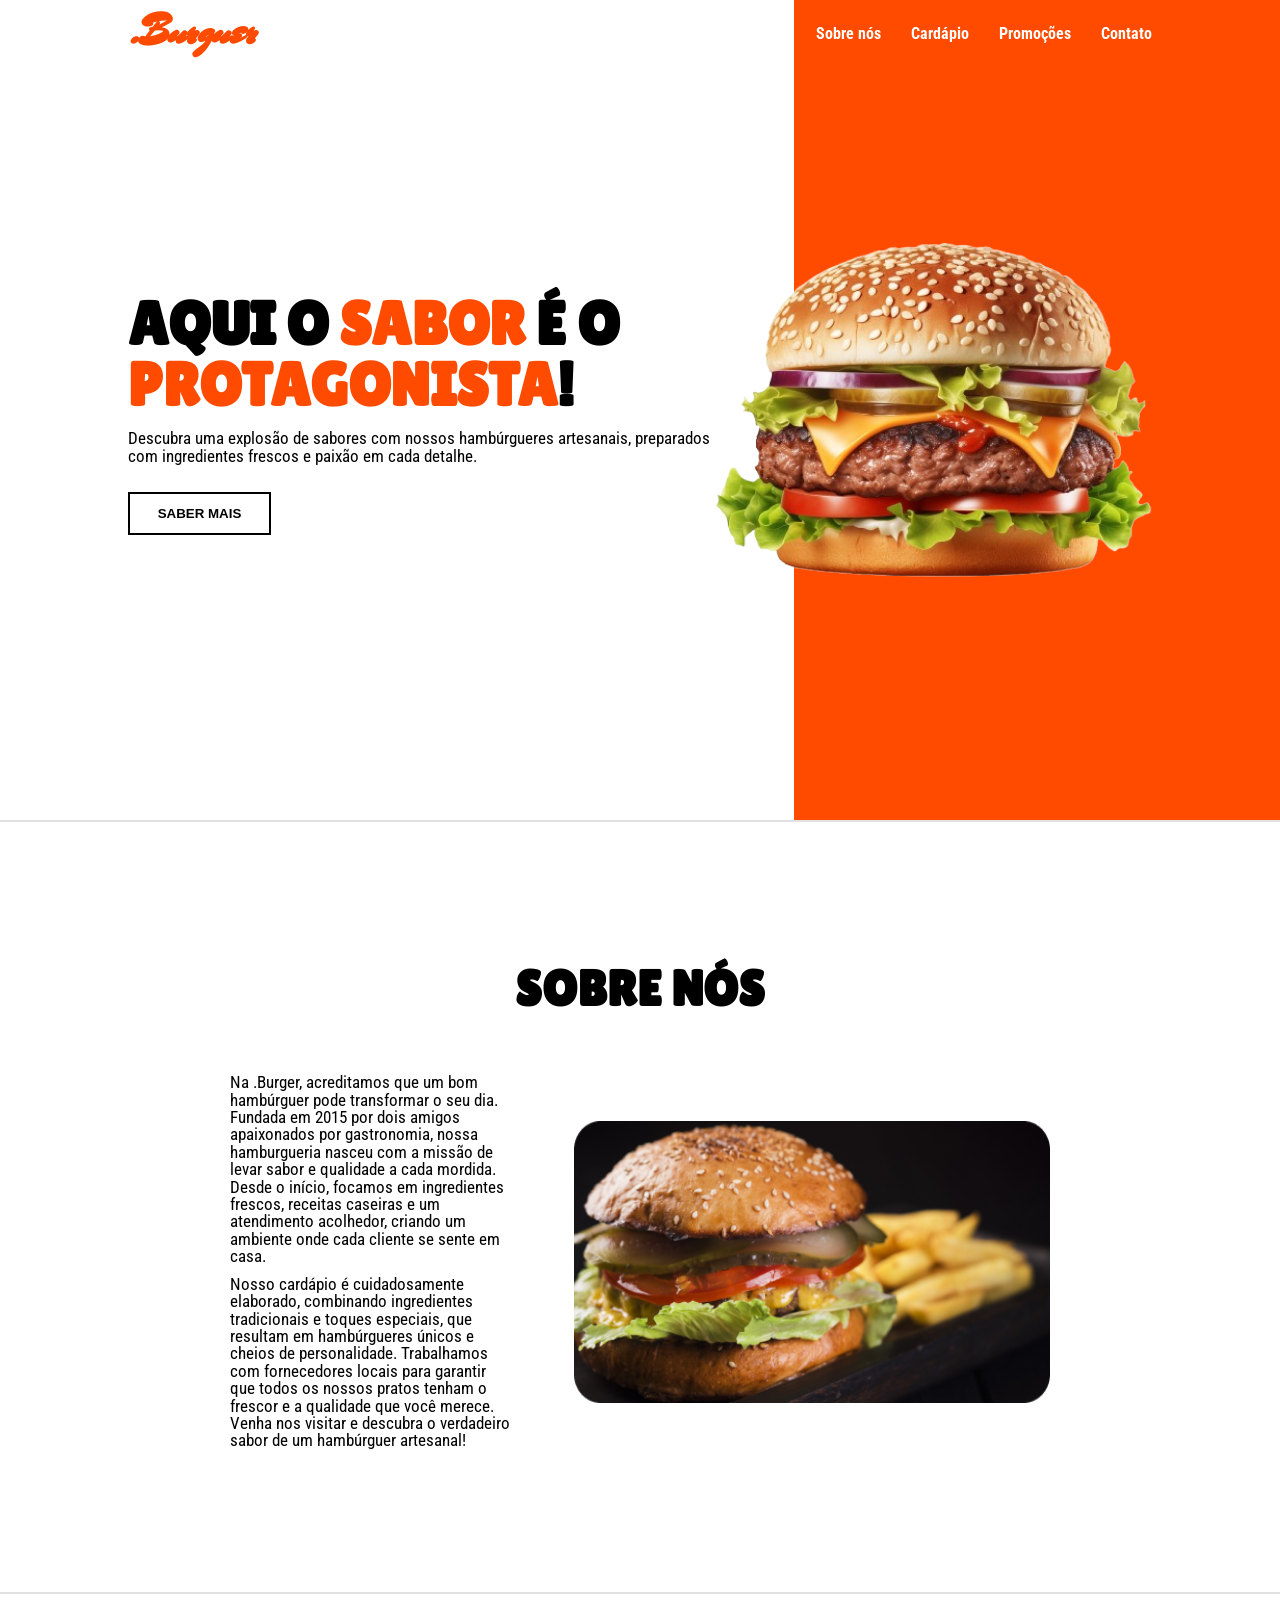
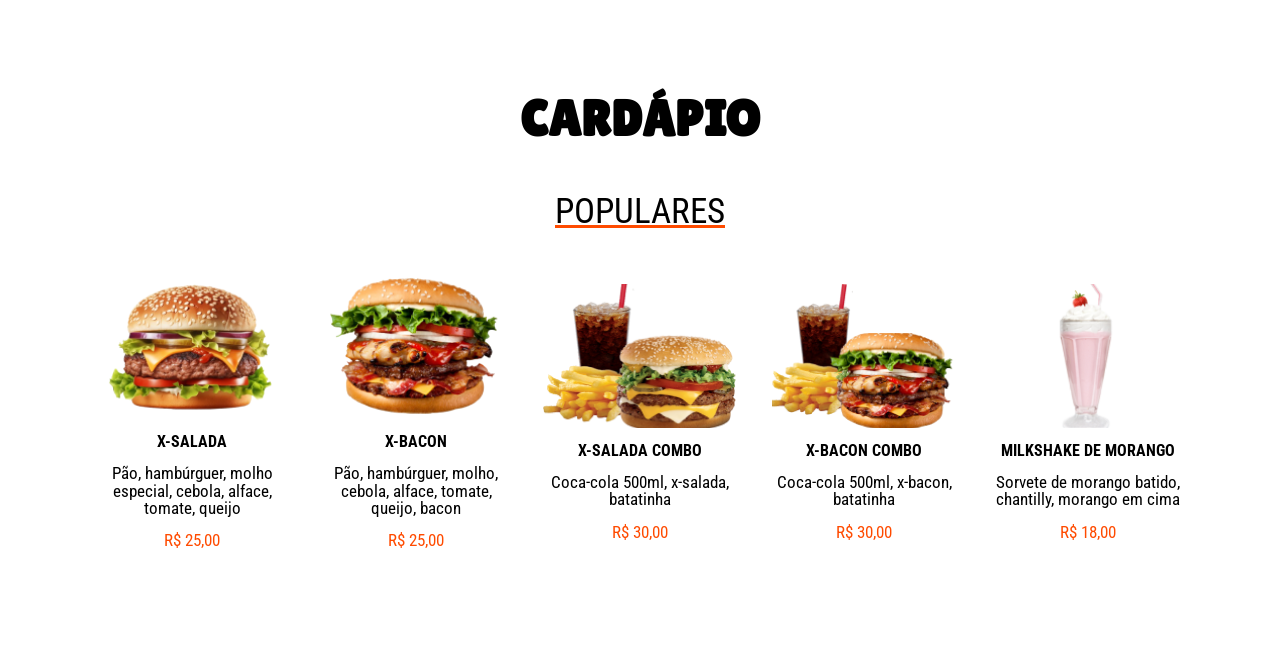
==== index.html @ 5b670df0 "estrutura, estilo e da seção 'cardápio'" ====
<!DOCTYPE html>
<html lang="pt-br">
<head>
    <meta charset="UTF-8">
    <meta name="viewport" content="width=device-width, initial-scale=1.0">
    <meta name="theme-color" content="#FF4B00">
    <!--css-->
    <link rel="stylesheet" href="assets/resources/css/reset.css">
    <link rel="stylesheet" href="assets/resources/css/style.css">
    <!--favicon-->
    <link rel="icon" type="image/png" sizes="32x32" href="assets/resources/favicon/favicon-32x32.png">
    <link rel="icon" type="image/png" sizes="16x16" href="assets/resources/favicon/favicon-16x16.png">
    <!--fonts-->
    <link rel="preconnect" href="https://fonts.googleapis.com">
    <link rel="preconnect" href="https://fonts.gstatic.com" crossorigin>
    <link
    href="https://fonts.googleapis.com/css2?family=Lilita+One&family=Mrs+Sheppards&family=Roboto+Condensed:ital,wght@0,100..900;1,100..900&display=swap"
    rel="stylesheet">
  <title>.Burguer</title>
</head>

<body>
    <nav id="navbar">
        <div id="nav-red"></div>
        <div class="nav">
          <div class="logo">
            <a href="index.html" class="logo">.Burguer</a>
          </div>
    
          <div class="nav-list">
            <li><a href="#sobre" class="a">Sobre nós</a></li>
            <li><a href="#projetos" class="a">Cardápio</a></li>
            <li><a href="#projetos" class="a">Promoções</a></li>
            <li><a href="#projetos" class="a">Contato</a></li>
          </div>
    
          <div class="mobile-menu-icon">
            <button onclick="menuShow()">
              <img src="assets/resources/images/svg/menu.svg" alt="menu" class="menu-icon" />
            </button>
          </div>
        </div>
        <div class="mobile-menu">
          <li><a href="#sobre" class="a">Sobre nós</a></li>
          <li><a href="#projetos" class="a">Cardápio</a></li>
          <li><a href="#projetos" class="a">Promoções</a></li>
          <li><a href="#projetos" class="a">Contato</a></li>
        </div>
      </nav>
      <header>
        <div class="header">
          <div class="shape-red"></div>
          <div class="text-header">
            <h1>Aqui o <span class="red">sabor</span> é o <span class="red">protagonista</span>!</h1>
            <p>Descubra uma explosão de sabores com nossos hambúrgueres artesanais, preparados com ingredientes frescos e
              paixão em cada detalhe.</p>
            <button class="btn-white">saber mais</button>
          </div>
          <img src="assets/resources/images/burguer-header.png" alt="burguer-header" class="img-burguer">
        </div>
      </header>
      <main>
        <hr>
        <section id="about">
          <div class="about">
            <h2>sobre nós</h2>
            <div class="text-img-about">
              <div class="text-about">
                <p>Na .Burger, acreditamos que um bom hambúrguer pode transformar o seu dia. Fundada em 2015 por dois amigos apaixonados por gastronomia, nossa hamburgueria nasceu com a missão de levar sabor e qualidade a cada mordida. Desde o início, focamos em ingredientes frescos, receitas caseiras e um atendimento acolhedor, criando um ambiente onde cada cliente se sente em casa. </p>
                <p>
                Nosso cardápio é cuidadosamente elaborado, combinando ingredientes tradicionais e toques especiais, que resultam em hambúrgueres únicos e cheios de personalidade. Trabalhamos com fornecedores locais para garantir que todos os nossos pratos tenham o frescor e a qualidade que você merece.
                Venha nos visitar e descubra o verdadeiro sabor de um hambúrguer artesanal!
                </p>
              </div>
              <img class="img-about" src="assets/resources/images/image 3.png">
            </div>
          </div>
        </section>
        <hr>
        <section>
          <div class="cardapio">
            <h2>Cardápio</h2>
            <div class="populares">
              <h3>Populares</h3>
              <div class="itens">
                <div class="item">
                  <img src="assets/resources/images/cardapio/xsalada.png" alt="x-salada" class="img-item">
                  <h4>X-salada</h4>
                  <p>Pão, hambúrguer, molho especial, cebola, alface, tomate, queijo</p>
                  <p class="p-red">R$ 25,00</p>
                </div>
                <div class="item">
                  <img src="assets/resources/images/cardapio/xbacon.png" alt="x-bacon" class="img-item">
                  <h4>X-bacon</h4>
                  <p>Pão, hambúrguer, molho, cebola, alface, tomate, queijo, bacon</p>
                  <p class="p-red">R$ 25,00</p>
                </div>
                <div class="item">
                  <img src="assets/resources/images/cardapio/x-saladaCombo.png" alt="x-salada combo" class="img-item">
                  <h4>X-salada combo</h4>
                  <p>Coca-cola 500ml, x-salada, batatinha</p>
                  <p class="p-red">R$ 30,00</p>
                </div>
                <div class="item">
                  <img src="assets/resources/images/cardapio/x-baconCombo.png" alt="x-bacon combo" class="img-item">
                  <h4>x-bacon combo</h4>
                  <p>Coca-cola 500ml, x-bacon, batatinha</p>
                  <p class="p-red">R$ 30,00</p>
                </div>
                <div class="item">
                  <img src="assets/resources/images/cardapio/milkshakeMorango.png" alt="milkshake de morango" class="img-item">
                  <h4>milkshake de morango</h4>
                  <p>Sorvete de morango batido, chantilly, morango em cima</p>
                  <p class="p-red">R$ 18,00</p>
                </div>
              </div>
            </div>
          </div>
        </section>
      </main>
      <script src="assets/resources/js/main.js"></script>
</body>
</html>
---- assets/resources/css/style.css ----
html{
    font-family: "Roboto Condensed", sans-serif;
}
/*Cores-------------------------------------------------------*/

:root {
    --cor-1: #FF4B00;
    --cor-2: #000000;
    --cor-3: white;
}

/*Textos--------------------------------------------------------*/
.red{
  color: var(--cor-1);
}

a{
    font-size: clamp(0.875rem, 0.8315rem + 0.2174vw, 1rem);
    font-weight: bold;
    text-decoration: none;
}

.logo{
    font-size: clamp(1.875rem, 1.6576rem + 1.087vw, 2.5rem);
    color: var(--cor-1);
    font-family: "Mrs Sheppards", cursive;
    text-decoration: none;
}

p{
    font-size: clamp(0.9375rem, 0.8571rem + 0.3571vw, 1.125rem);;
}

h1, h2{
    font-family: "Lilita One", sans-serif;
    font-weight: bold;
    text-transform: uppercase;
}

h2{
  font-size: clamp(1.875rem, 1.3393rem + 2.381vw, 3.125rem);
}

h3{
    font-family: "Roboto Condensed", sans-serif;
    font-size: clamp(1.5625rem, 1.3167rem + 1.1236vw, 2.1875rem);
    text-transform: uppercase;
    text-decoration: underline var(--cor-1);
}

h4{
  font-size: 16px;
  font-weight: bold;
  text-transform: uppercase;
}

/*Botões------------------------------------------------------*/

.btn-white{
    width: 143px;
    height: 43px;
    margin-top: 20px;
    background-color: var(--cor-3);
    text-transform: uppercase;
    font-weight: 600;
    cursor: pointer;
    border: 2px solid var(--cor-2);
  }
  
  .btn-white:hover{
    background-color: var(--cor-1);
    color: var(--cor-3);
    border: 2px solid var(--cor-1);
  }
  
  
  hr{
    margin: 0;
    border: none; 
    background-color: rgba(0, 0, 0, 0.116);
    height: 2px;
  }

/*Nav---------------------------------------------------------*/
#navbar{
    background-color: var(--cor-3);
    display: flex;
    flex-direction: column;
    justify-content: center;
    align-items: center;
    min-height: 7vh;
    position: fixed;
    z-index: 3;
    width: 100%;
  }

  #nav-red{
    display: block;
    background-color: var(--cor-1);
    width: 38vw;
    min-width: 450px;
    min-height: 7vh;
    top: 0;
    right: 0;
    position: absolute;
    z-index: 0;
  }
  
  .nav{
    display: flex;
    justify-content: space-between;
    align-items: center;
    max-width: 1200px;
    width: 80vw;
    position: relative;
  }
  
  .nav-list{
    display: flex;
    gap: 30px;
    list-style-type: none;
    font-size: 20px;
    z-index: 4;
  }

  .a{
    color: var(--cor-3);
  }
  
  .mobile-menu-icon{
    display: none;
  }
  
  .menu-icon{
    height: 40px;
  }
  
  .mobile-menu{
    display: none;
  }
  
  .open{
    display: flex;
  }

  .shape-red{
    display: block;
    background-color: var(--cor-1);
    width: 38vw;
    min-width: 450px;
    height: 820px;
    top: 0;
    right: 0;
    position: absolute;
    z-index: 0
  }

  #nav-red.scrolled {
    background-color: white;
  }

  .a-scrolled{
    color: var(--cor-2);
    font-weight: 400;
  }
  
  
  @media screen and (max-width: 1200px){
    .nav{
      height: 8vh;
    }
    
    .nav-list{
      display: none;
    }

    #nav-red{
      display: none;
    }


    .shape-red{
        display: none;
    }
    .mobile-menu{
      flex-direction: column;
      gap: 10px;
      justify-content: center;
      align-items: center;
      padding: 50px;
      font-weight: bold;
      font-size: 20px;
      list-style-type: none;
      background-color: var(--cor-1);
      width: 100%;
    }
    .mobile-menu-icon{
      display: block;
      cursor: pointer; 
      background-color: transparent;
    }
    .mobile-menu-icon button{
      background-color: transparent;
      border: none;
    }
  }

  /*Header Mobile------------------------------------------------------------*/


  header{
    display: flex;
    align-items: center;
    justify-content: center;
    height: calc(100vh - 7vh);
    width: 100%;
    height: 820px;
  }

  .header{
    max-width: 1200px;
    width: 80%;
    height: 100vh;
    display: flex;
    align-items: center;
    justify-content: center;
    flex-direction: column-reverse;
  }

  .text-header{
    width: 80vw;
    max-width: 600px;
    text-align: center;
    display: flex;
    justify-content: center;
    align-items: center;
    flex-direction: column;
    gap: 7px;
    display: flex;
  }

  .text-header > h1{
    margin: 20px;
    font-size: clamp(2.25rem, 1.6071rem + 2.8571vw, 3.75rem);
  }

.img-burguer{
  width: clamp(18.75rem, 14.7321rem + 17.8571vw, 28.125rem);
  z-index: 2;
  margin-top: 100px;
}

  /*Header desktop------------------------------------------------------------*/


@media screen and (min-width: 1200px){
  .header{
    flex-direction: row;
  }

  .img-burguer{
    margin-top: 0px;
  }
  .text-header{
    text-align: start;
    max-width: 650px;
    align-items: start;
  }
  .text-header > h1{
    font-size: clamp(3.4375rem, -2.1875rem + 7.5vw, 4.375rem);
    margin: 8px 0;
  }
}

/*About mobile--------------------------------------------------------------------------*/

section{
  display: flex;
  justify-content: center;
  align-items: center;
}

.about{
  margin: 70px;
  max-width: 100%;
  display: flex;
  flex-direction: column;
  justify-content: center;
  align-items: center;
  gap: clamp(1.875rem, 1.2228rem + 3.2609vw, 3.75rem);
}

.img-about{
  height: clamp(11.25rem, 8.2065rem + 15.2174vw, 20rem);
  width: clamp(19.375rem, 13.288rem + 30.4348vw, 36.875rem);
}

.text-img-about{
  display: flex;
  flex-direction: column;
  align-items: center;
  gap: clamp(1.875rem, 1.2228rem + 3.2609vw, 3.75rem);
  text-align: center;
}

/*About desktop--------------------------------------------------------------------------*/
@media screen and (min-width: 1200px){
  .about{
    max-width: 80%;
    height: 70vh;
  }
  .text-img-about{
    flex-direction: row;
    justify-content: center;
    align-items: center;
    text-align: start;
    width: 80%;
    
  }
  .img-about{
    width:  clamp(23.75rem, -66.25rem + 120vw, 31.25rem);/*380*/
    height: clamp(15.625rem, -14.375rem + 40vw, 18.125rem);
    /*250*/
  }

  .text-about{
    display: flex;
    flex-direction: column;
    gap: 10px;
    
  }
  p{
    font-size:  clamp(0.9375rem, -1.3125rem + 3vw, 1.125rem);
  }
}

/*Cardápio mobile---------------------------------------------*/

.cardapio{
  display: flex;
  justify-content: center;
  align-items: center;
  flex-direction: column;
  gap: 40px; 
  padding: 100px 0;
}

.populares{
  display: flex;
  flex-direction: column;
  align-items: center;
  gap: 30px;
}

.itens{
  display: flex;
  flex-wrap: wrap;
  width: 80%; 
  align-items: center;
  justify-content: center;
  gap: 10px;
}

.item{
  display: flex;
  flex-direction: column;
  gap: 15px;
  height: 277px;
  width: 120px;
  justify-content: center;
  align-items: center;
  text-align: center;
}

.p-red{
  color: var(--cor-1);
}

.img-item{
  height: 90px;
  width: 120px;
}

@media screen and (min-width: 950px){
  .cardapio{
    gap: 50px;
  }
  .itens{
    width: 100%;
    gap: 30px;
    
  }
  .populares{
    gap: 45px;
  }
  .item{
    width: 194px;
  }

  .img-item{
    width: 194px;
    height: 144px;
  }
}
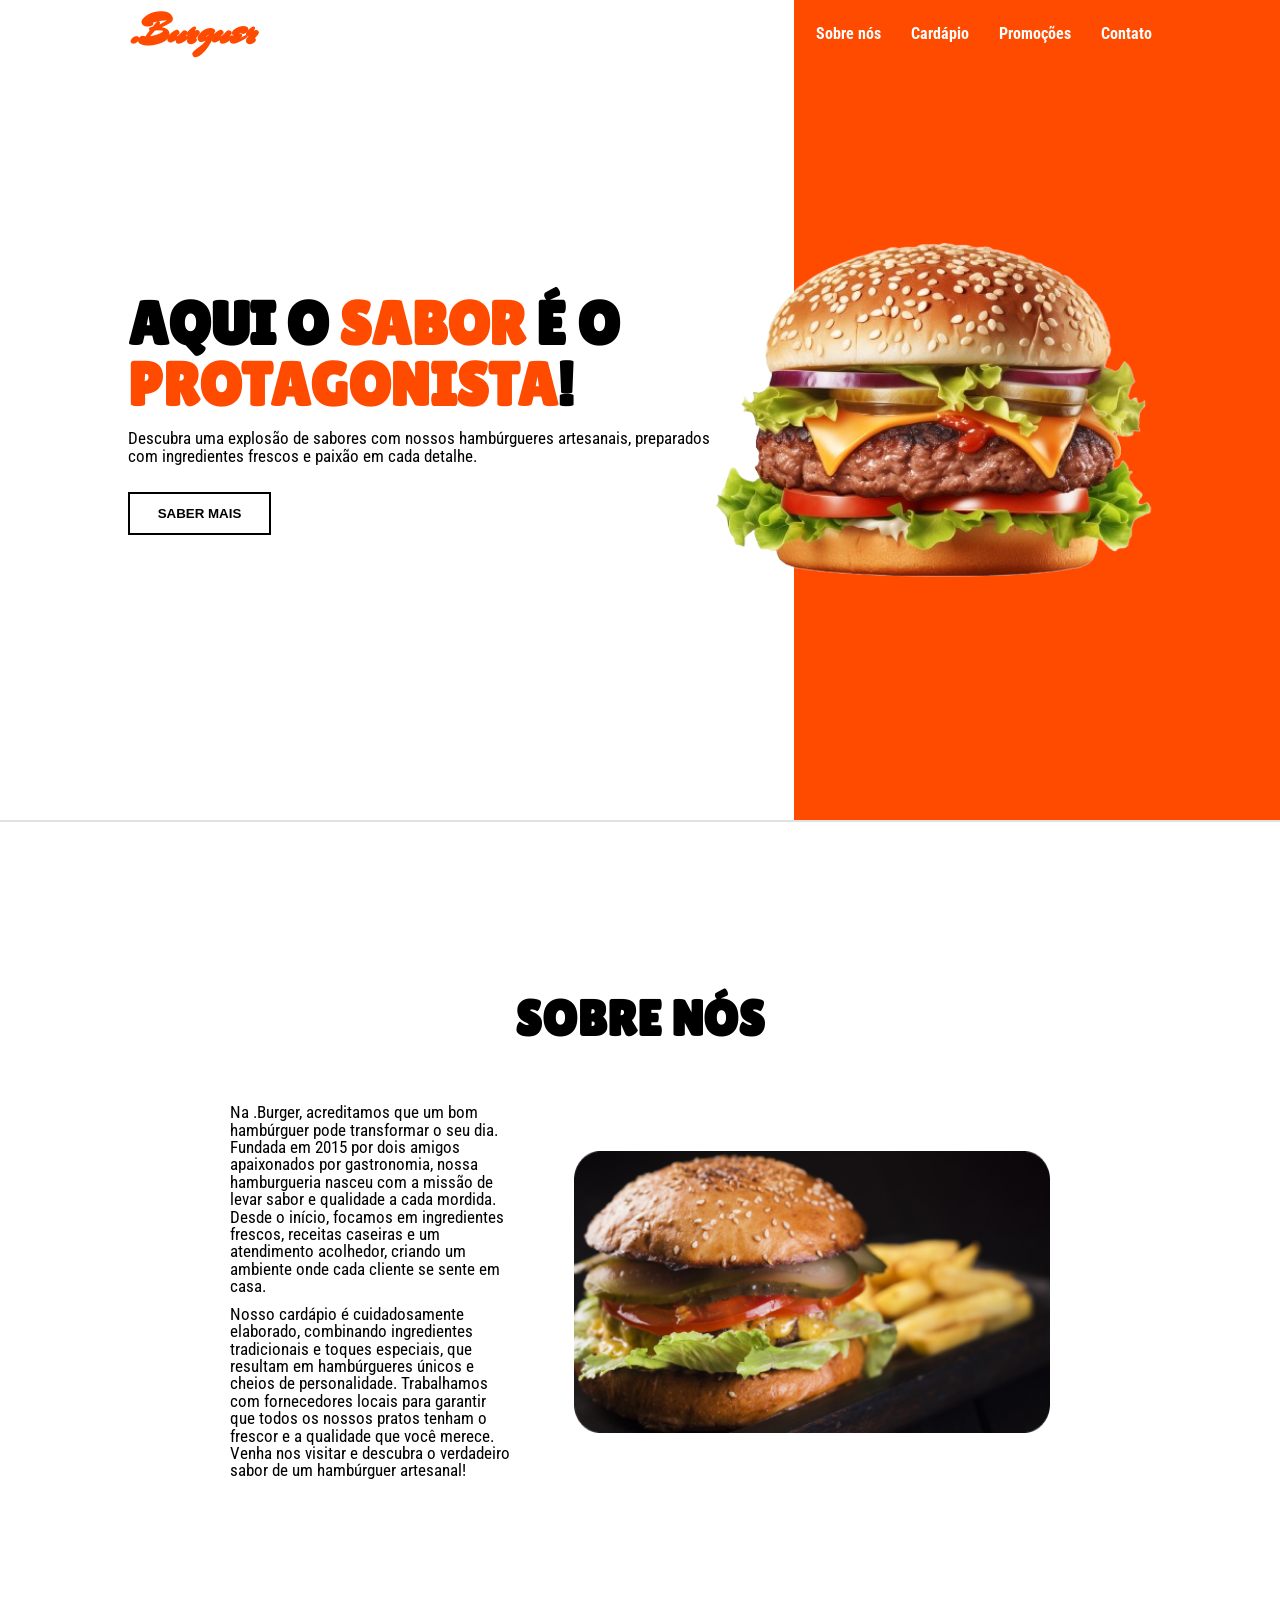
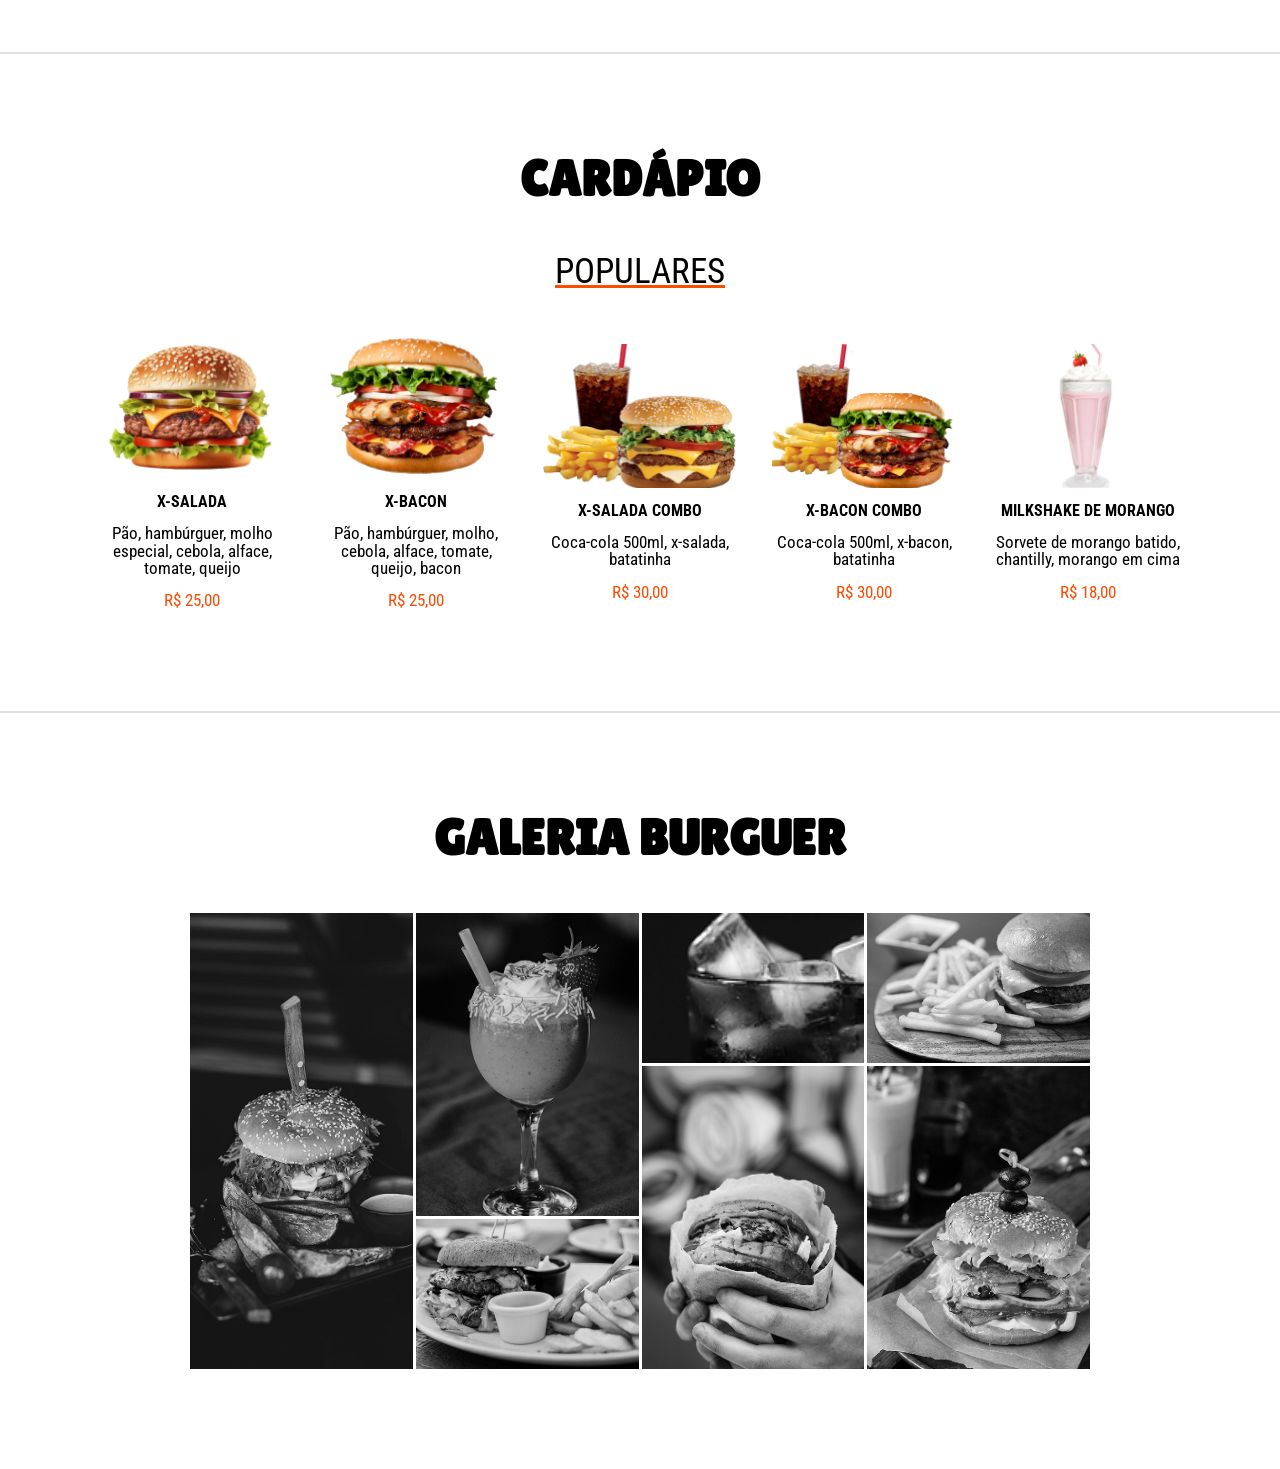
==== commit 74df9c6c: "estrutura, estilo e da seção 'galeria'" ====
--- a/index.html
+++ b/index.html
@@ -117,6 +117,22 @@
             </div>
           </div>
         </section>
+        <hr>
+        <section>
+          <div class="galeria">
+            <h2>Galeria Burguer</h2>
+            <div class="galeria-grid">
+              <img src="assets/resources/images/galeria-grid/grid-1.png" alt="" class="img-grid img1">
+              <img src="assets/resources/images/galeria-grid/grid-2.png" alt="" class="img-grid img2">
+              <img src="assets/resources/images/galeria-grid/grid-3.png" alt="" class="img-grid img3">
+              <img src="assets/resources/images/galeria-grid/grid-7.png" alt="" class="img-grid img4">
+              <img src="assets/resources/images/galeria-grid/grid-4.png" alt="" class="img-grid img5">
+              <img src="assets/resources/images/galeria-grid/grid-5.png" alt="" class="img-grid img6">
+              <img src="assets/resources/images/galeria-grid/grid-6.png" alt="" class="img-grid img7">
+              
+            </div>
+          </div>
+        </section>
       </main>
       <script src="assets/resources/js/main.js"></script>
 </body>
--- a/assets/resources/css/style.css
+++ b/assets/resources/css/style.css
@@ -193,6 +193,7 @@
       list-style-type: none;
       background-color: var(--cor-1);
       width: 100%;
+      color: var(--cor-3);
     }
     .mobile-menu-icon{
       display: block;
@@ -281,7 +282,7 @@
 }
 
 .about{
-  margin: 70px;
+  padding: 100px 0;
   max-width: 100%;
   display: flex;
   flex-direction: column;
@@ -401,4 +402,58 @@
     width: 194px;
     height: 144px;
   }
-}+}
+
+/*Galeria mobile-----------------------------------------*/
+.galeria{
+  padding: 100px 0;
+  display: flex;
+  flex-direction: column;
+  align-items: center;
+  justify-content: center;
+  gap: 50px;
+}
+
+.galeria-grid{
+  display: flex;
+  flex-direction: column;
+  gap: 3px;
+}
+
+/*Galeria Desktop--------------------------------------*/
+@media screen and (min-width: 950px){
+  .galeria-grid{
+    position: relative;
+    display: grid;
+    width: 900px;
+    grid-template-columns: 2fr 2fr 2fr 2fr;
+    grid-template-rows: 150px 150px 150px;
+    grid-template-areas: "img1 img2 img4 img6"
+                        "img1 img2 img5 img7"
+                        "img1 img3 img5 img7"
+  }
+  
+  .img-grid {
+    width: 100%;
+    height: 100%;
+    object-fit: cover;
+    filter: grayscale(100%);
+  transition: filter 0.3s ease-in-out;
+  }
+
+  .img-grid:hover {
+    filter: grayscale(0%);
+  }
+  
+  .img1 { grid-area: img1; }
+  .img2 { grid-area: img2; }
+  .img3 { grid-area: img3; }
+  .img4 { grid-area: img4; }
+  .img5 { grid-area: img5; }
+  .img6 { grid-area: img6; }
+  .img7 { grid-area: img7; }
+  
+}
+
+
+
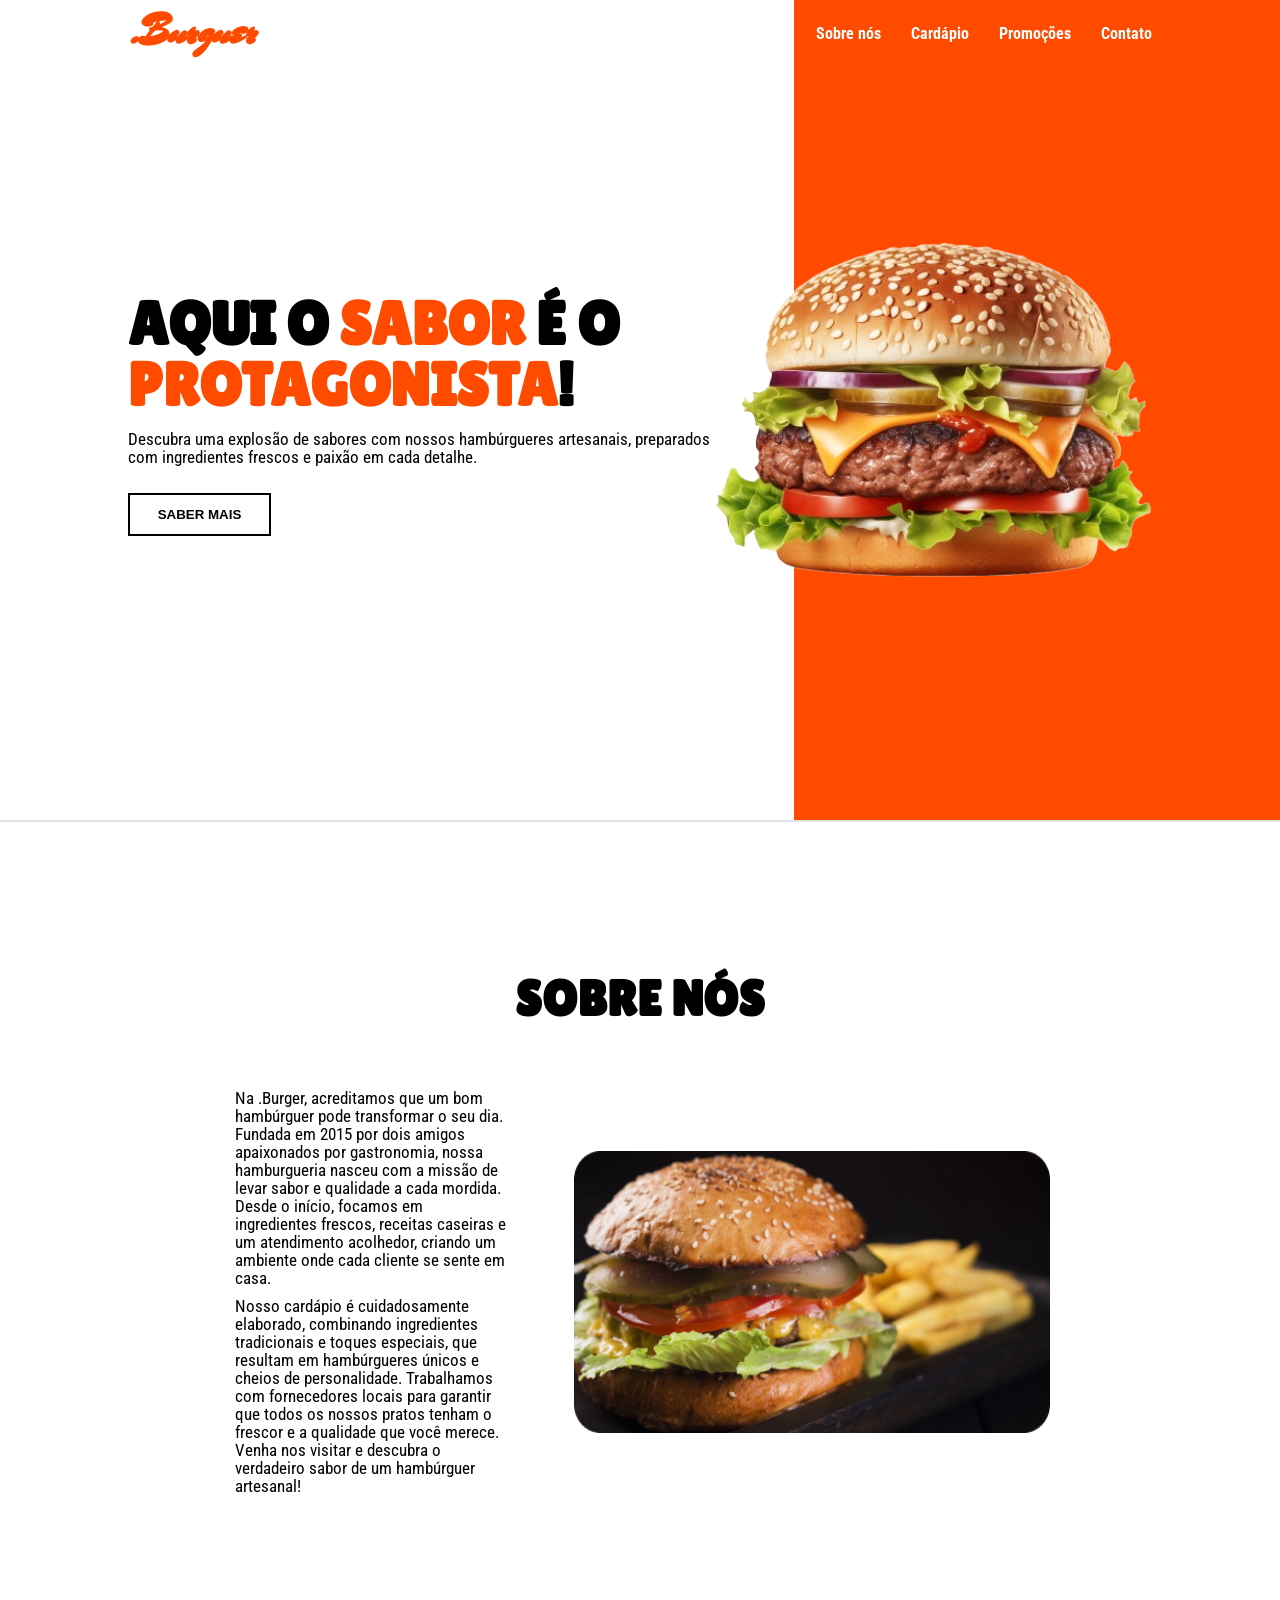
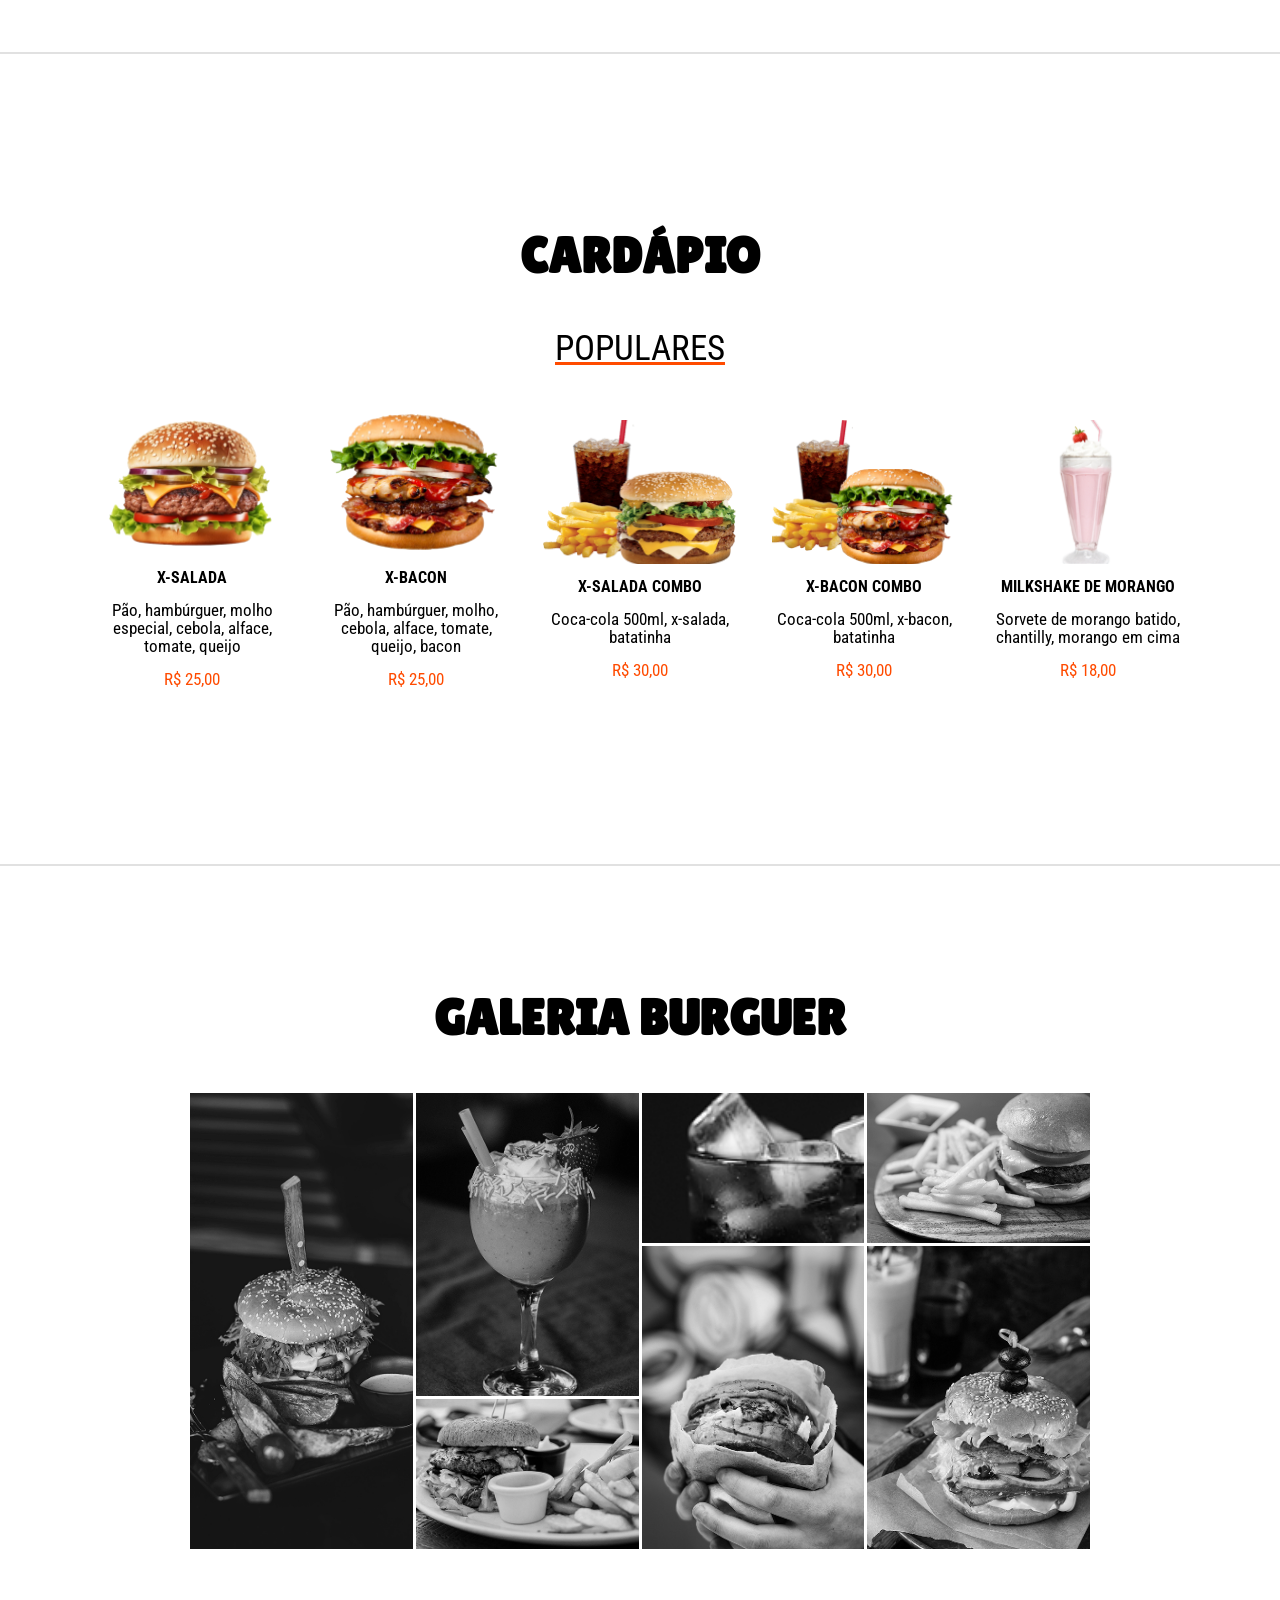
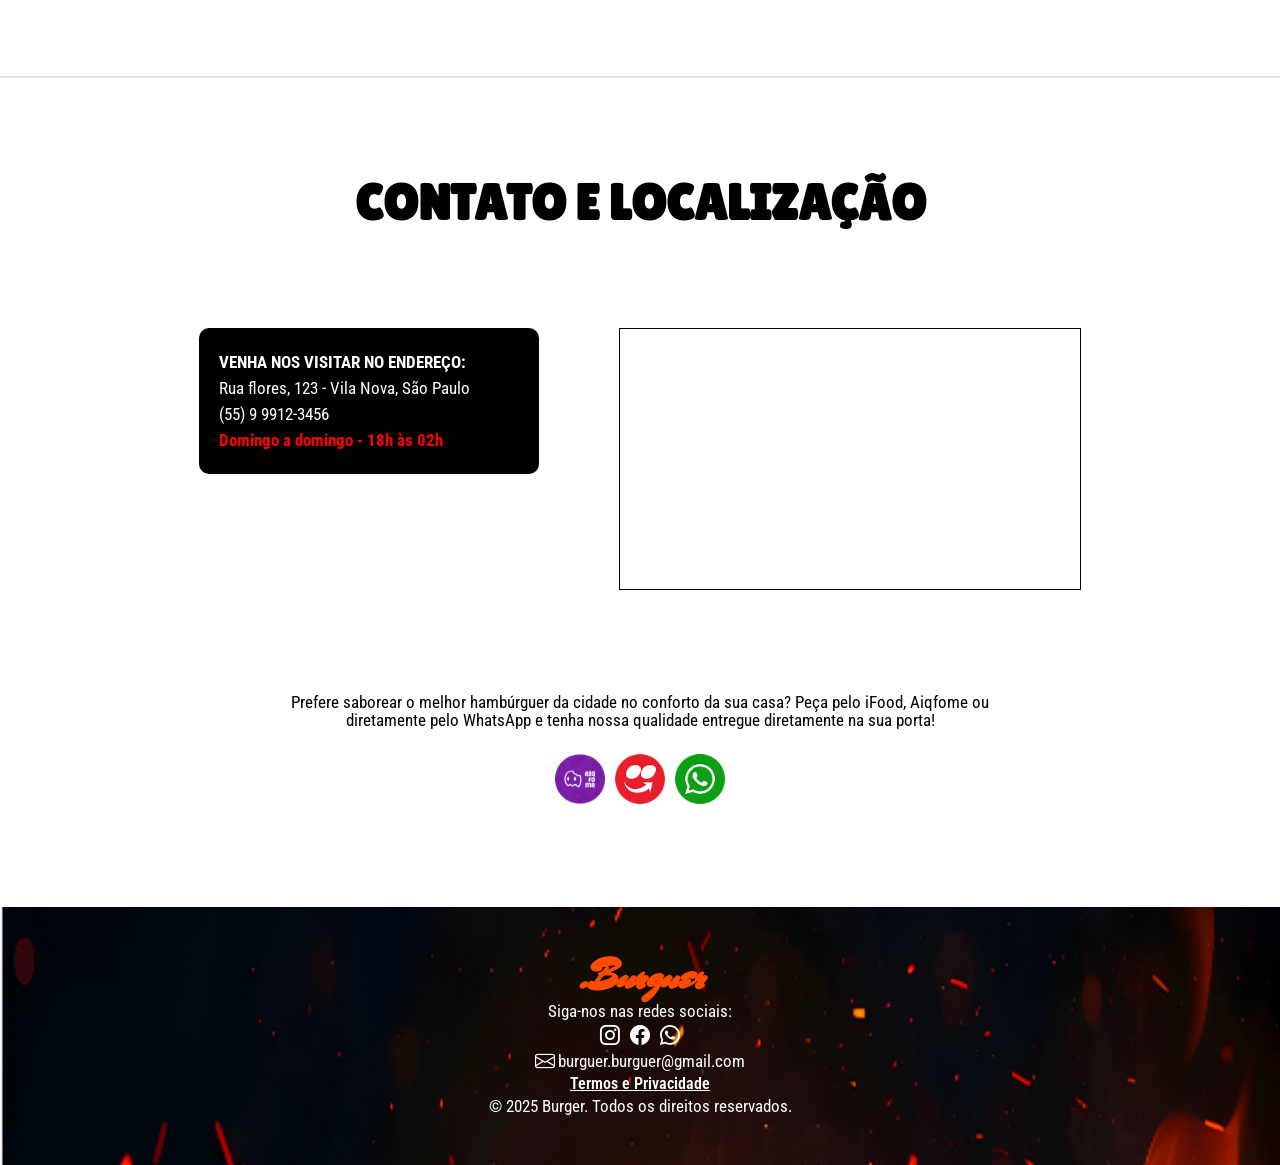
==== commit dd41f14e: ""localização" e "footer"" ====
--- a/index.html
+++ b/index.html
@@ -16,6 +16,8 @@
     <link
     href="https://fonts.googleapis.com/css2?family=Lilita+One&family=Mrs+Sheppards&family=Roboto+Condensed:ital,wght@0,100..900;1,100..900&display=swap"
     rel="stylesheet">
+    <!--icons-->
+    <link rel="stylesheet" href="https://cdn.jsdelivr.net/npm/bootstrap-icons@1.11.3/font/bootstrap-icons.min.css">
   <title>.Burguer</title>
 </head>
 
@@ -133,7 +135,52 @@
             </div>
           </div>
         </section>
+        <hr>
+        <section>
+          <div class="contatoLocal">
+            <h2>Contato e Localização</h2>
+            <div class="contato-Mapa">
+              <div class="contato">
+                <p class="p-bold">Venha nos visitar no endereço:</p>
+                <p>Rua flores, 123 - Vila Nova, São Paulo</p>
+                <p>(55) 9 9912-3456</p>
+                <p class="p-redBold">Domingo a domingo - 18h às 02h</p>
+              </div>
+              <div>
+                <iframe src="https://www.google.com/maps/embed?pb=!1m14!1m12!1m3!1d87056.71327703162!2d-46.35972274734882!3d-23.540530921049253!2m3!1f0!2f0!3f0!3m2!1i1024!2i768!4f13.1!5e0!3m2!1spt-BR!2sbr!4v1741956567496!5m2!1spt-BR!2sbr" class="mapa" allowfullscreen="" loading="lazy" referrerpolicy="no-referrer-when-downgrade"></iframe>
+              </div>
+              
+            </div>
+            <div class="acao">
+              <p>Prefere saborear o melhor hambúrguer da cidade no conforto da sua casa? Peça pelo iFood, Aiqfome ou diretamente pelo WhatsApp e tenha nossa qualidade entregue diretamente na sua porta!</p>
+              <div class="social">
+                <a href=""><img src="assets/resources/images/aiqfome.png" class="img-social" alt="logo aiquefome"></a>
+                <a href=""><img src="assets/resources/images/ifood.png" class="img-social" alt=""></a>
+                <a href=""><img src="assets/resources/images/whatsapp.png" class="img-social" alt=""></a>
+              </div>
+            </div>
+
+          </div>
+        </section>
+
       </main>
+      <footer>
+        <div class="footer">
+          <a href="index.html" class="logo">.Burguer</a>
+          <p>Siga-nos nas redes sociais:</p>
+          <div class="social">
+            <i class="bi bi-instagram"></i>
+            <i class="bi bi-facebook"></i>
+            <i class="bi bi-whatsapp"></i>
+          </div>
+          <div class="email">
+            <i class="bi bi-envelope"></i>
+            <p>burguer.burguer@gmail.com</p>
+          </div>
+          <a href="" class="termos">Termos e Privacidade</a>
+          <p>&copy; 2025 Burger. Todos os direitos reservados.</p>
+        </div>
+      </footer>
       <script src="assets/resources/js/main.js"></script>
 </body>
 </html>
--- a/assets/resources/css/style.css
+++ b/assets/resources/css/style.css
@@ -28,7 +28,8 @@
 }
 
 p{
-    font-size: clamp(0.9375rem, 0.8571rem + 0.3571vw, 1.125rem);;
+    font-size: clamp(0.9375rem, 0.8571rem + 0.3571vw, 1.125rem);
+    line-height: 18px;
 }
 
 h1, h2{
@@ -39,6 +40,7 @@
 
 h2{
   font-size: clamp(1.875rem, 1.3393rem + 2.381vw, 3.125rem);
+  text-align: center;
 }
 
 h3{
@@ -304,8 +306,15 @@
   text-align: center;
 }
 
+.text-about{
+  padding: 5px;
+}
+
 /*About desktop--------------------------------------------------------------------------*/
 @media screen and (min-width: 1200px){
+  section{
+    min-height: 90vh;
+  }
   .about{
     max-width: 80%;
     height: 70vh;
@@ -328,7 +337,6 @@
     display: flex;
     flex-direction: column;
     gap: 10px;
-    
   }
   p{
     font-size:  clamp(0.9375rem, -1.3125rem + 3vw, 1.125rem);
@@ -455,5 +463,137 @@
   
 }
 
-
-
+/*Localização e Contato mobile-----------------------------*/
+
+.contatoLocal{
+  display: flex;
+  justify-content: center;
+  align-items: center;
+  padding: 100px 0;
+  flex-direction: column;
+  gap: 50px;
+}
+
+.contato-Mapa{
+  display: flex;
+  flex-direction: column;
+  gap: 30px;
+  justify-content: center;
+  align-items: center;
+}
+
+.contato{
+  width: clamp(15.625rem, 10.1902rem + 27.1739vw, 31.25rem);
+  padding: 20px;
+  background-color: var(--cor-2);
+  color: var(--cor-3);
+  border-radius: 10px;
+  display: flex;
+  flex-direction: column;
+  align-items: center;
+  gap: 5px;
+}
+
+.p-bold{
+  font-weight: bold;
+  text-transform: uppercase;
+}
+
+.p-redBold{
+  font-weight: bold;
+  color: red;
+}
+
+.mapa{
+  height: clamp(12.5rem, 10.3261rem + 10.8696vw, 18.75rem); /*200px*/
+  width: clamp(18.75rem, 10.0543rem + 43.4783vw, 43.75rem); /*700*/
+  border: 1px solid black;
+
+}
+
+.acao{
+  max-width: 80vw;
+  text-align: center;
+  display: flex;
+  flex-direction: column;
+  align-items: center;
+  gap: 20px;
+}
+
+.social{
+  display: flex;
+
+  gap: 10px;
+}
+
+.img-social{
+  height: 50px;
+}
+/*Localização desktop--------------------------*/
+@media screen and (min-width: 1240px){
+  .contatoLocal{
+    gap: 100px;
+  }
+  
+  .contato-Mapa{
+    flex-direction: row;
+    align-items: initial;
+    gap: 80px;
+  }
+  .mapa{
+    height: clamp(15.625rem, -3.75rem + 25vw, 18.75rem); /*250*/
+    width: clamp(28.125rem, 8.75rem + 25vw, 31.25rem); /*450*/
+  }
+  .contato{
+    width: 300px; /*300*/
+    align-items: initial;
+    justify-content: center;
+    height: clamp(6.25rem, -5.375rem + 15vw, 8.125rem);/*100*/
+    gap: 8px;
+  }
+  .acao{
+    max-width: 60%;
+    gap: 25px;
+  }
+}
+
+/*Footer Mobile----------------------*/
+
+footer {
+  background-image: url("../images/footer.png");
+  background-position: center;
+  background-size: cover;
+}
+
+
+.footer{
+  display: flex;
+  flex-direction: column;
+  align-items: flex-start;
+  padding: 50px;
+  gap: 5px;
+  color: var(--cor-3);
+}
+
+.social, .email > i{
+  font-size: 20px;
+}
+
+.email{
+  display: flex;
+  gap: 3px;
+  align-items: center;
+}
+
+.termos{
+  color: var(--cor-3);
+  text-decoration: underline;
+  font-weight: 600;
+}
+
+@media screen and (min-width: 600px){
+  .footer{
+    align-items: center;
+  }
+}
+
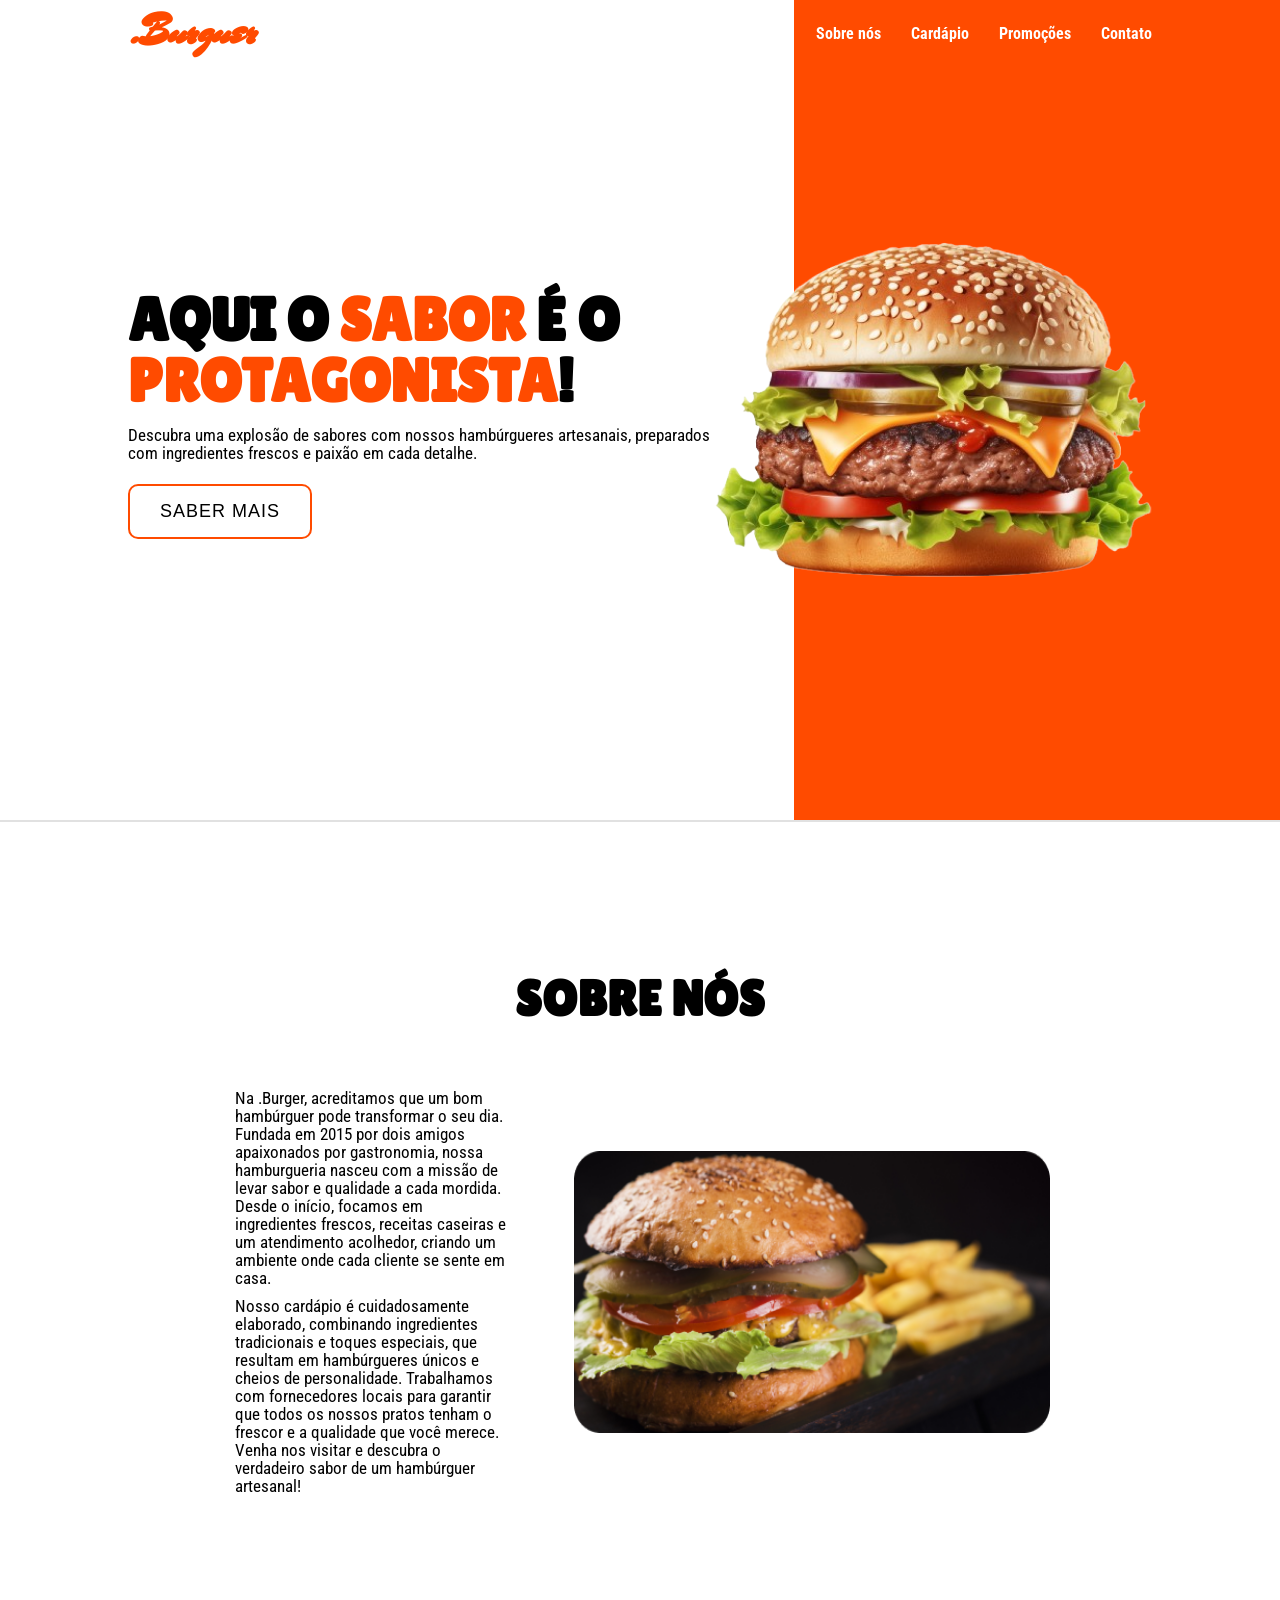
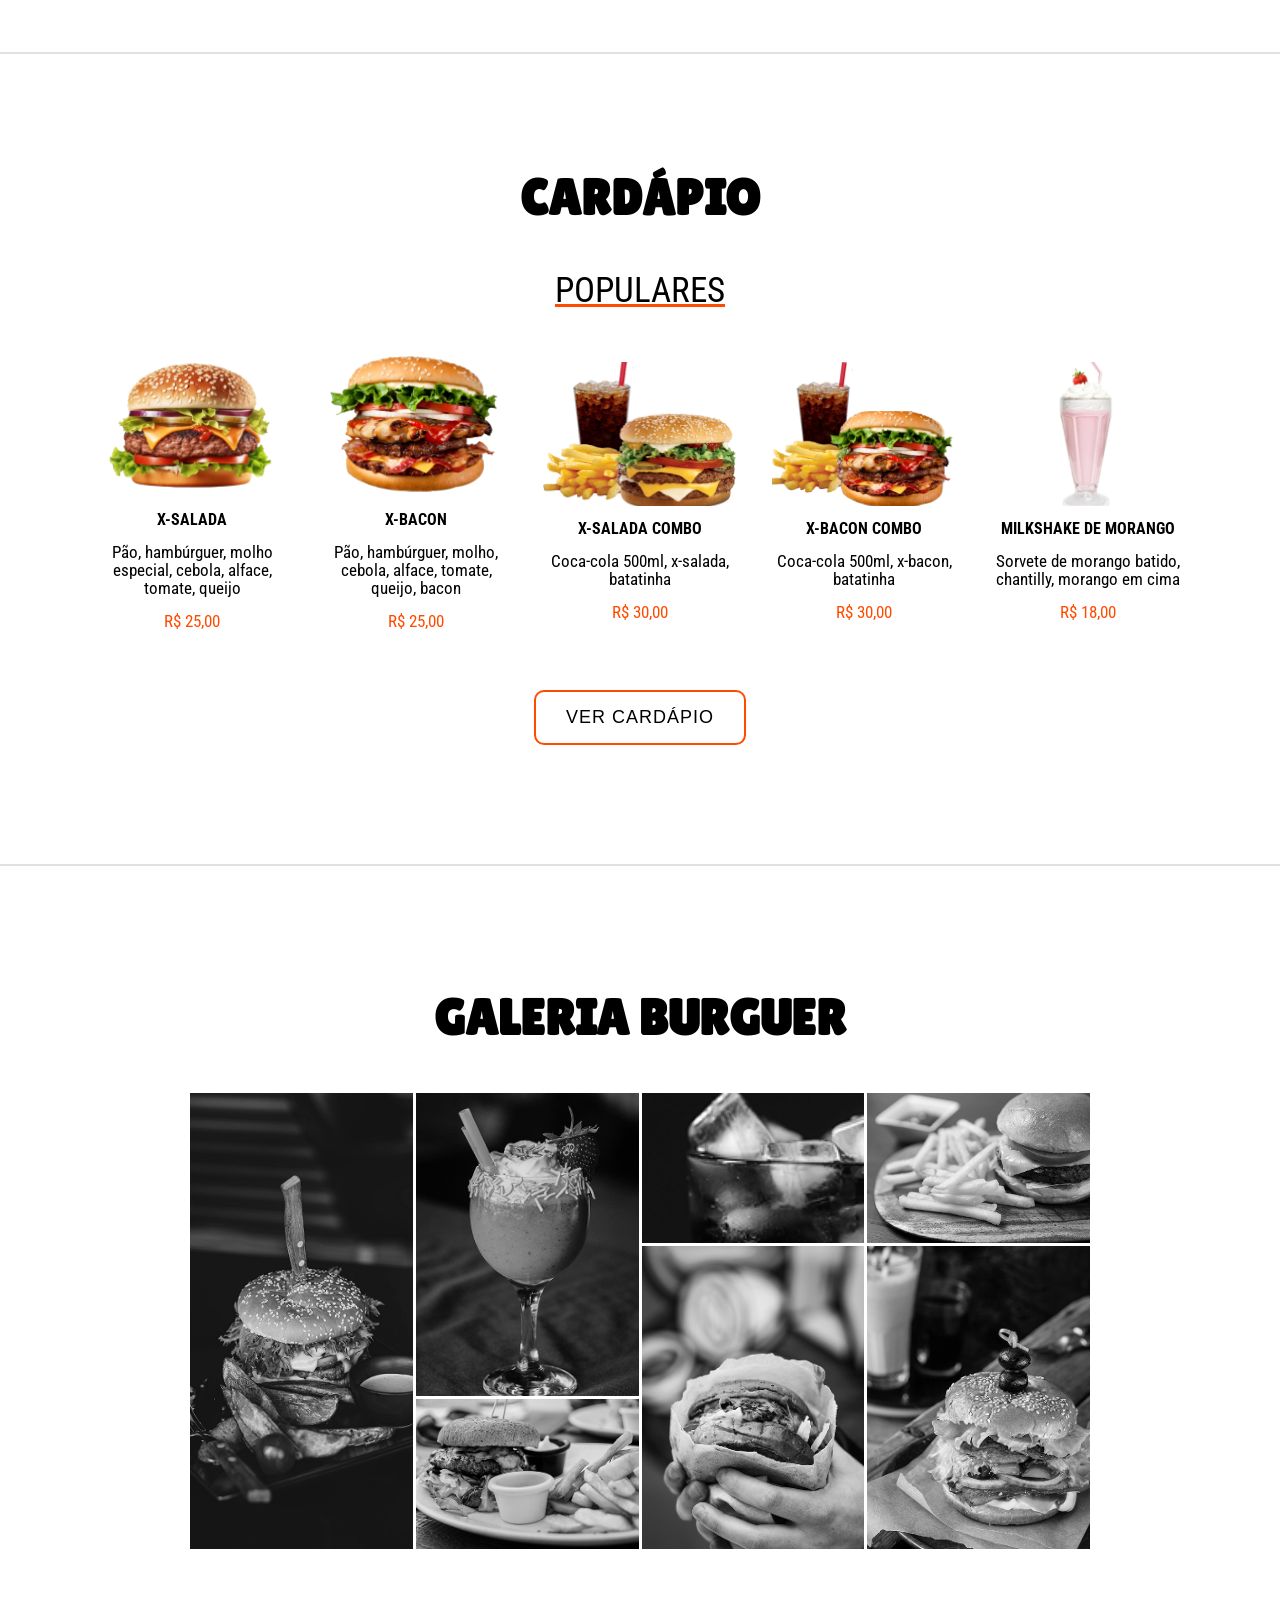
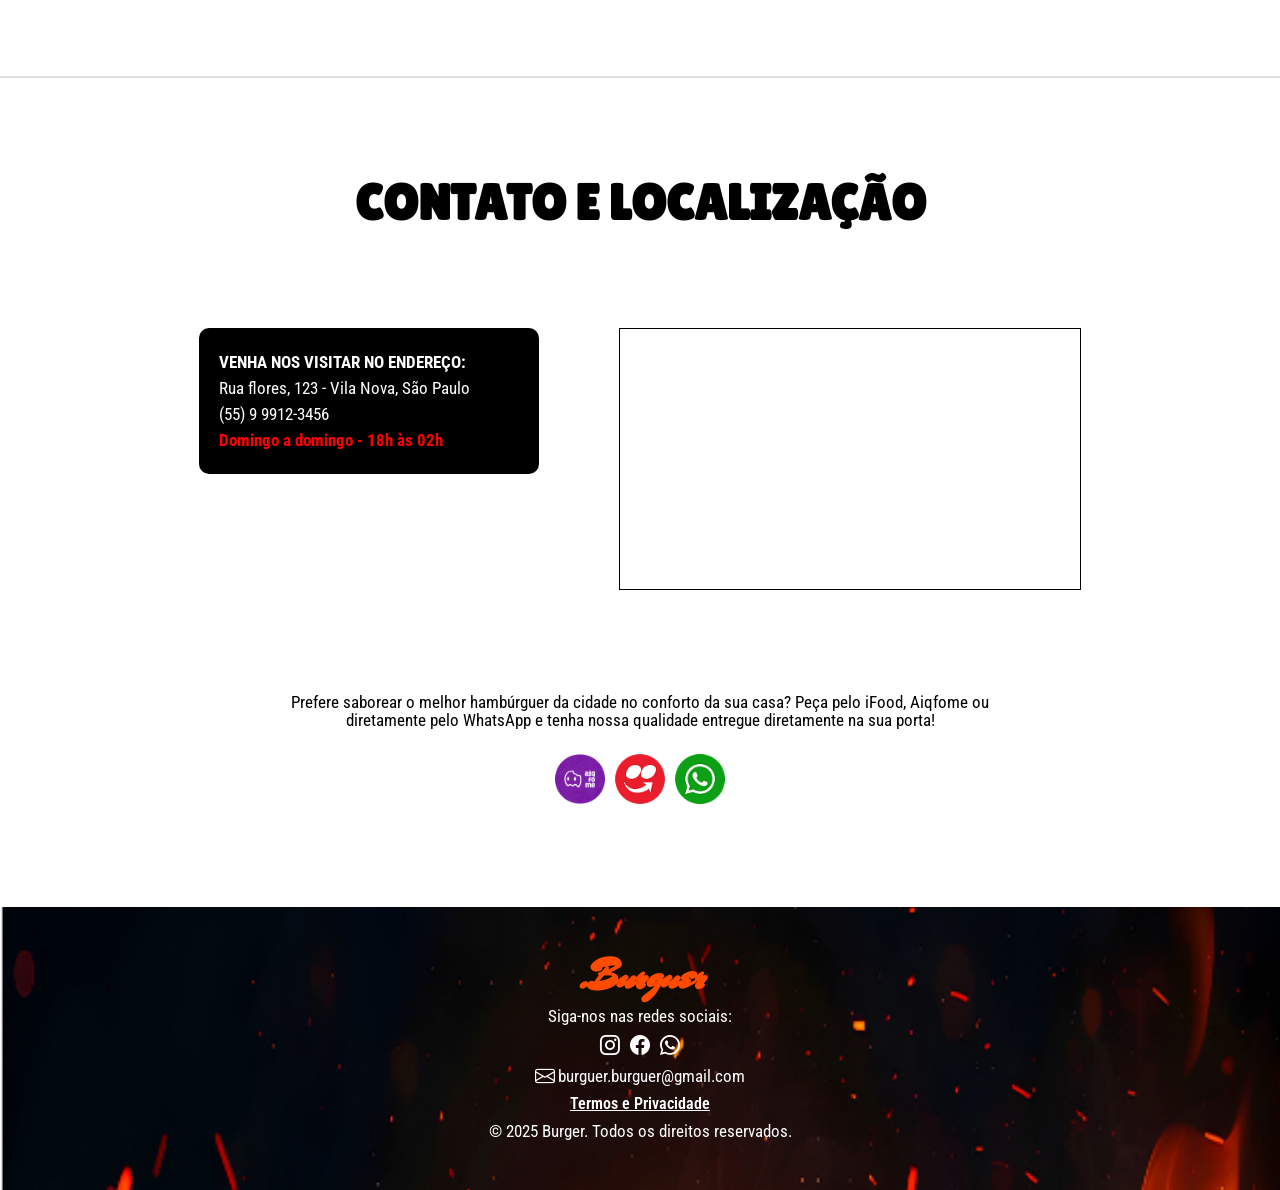
==== commit 3f211704: "Botão animado" ====
--- a/index.html
+++ b/index.html
@@ -116,6 +116,7 @@
                   <p class="p-red">R$ 18,00</p>
                 </div>
               </div>
+              <button class="btn-red">Ver cardápio</button>
             </div>
           </div>
         </section>
--- a/assets/resources/css/style.css
+++ b/assets/resources/css/style.css
@@ -58,24 +58,33 @@
 
 /*Botões------------------------------------------------------*/
 
-.btn-white{
-    width: 143px;
-    height: 43px;
-    margin-top: 20px;
-    background-color: var(--cor-3);
-    text-transform: uppercase;
-    font-weight: 600;
-    cursor: pointer;
-    border: 2px solid var(--cor-2);
-  }
-  
-  .btn-white:hover{
-    background-color: var(--cor-1);
-    color: var(--cor-3);
-    border: 2px solid var(--cor-1);
-  }
-  
-  
+button {
+  position: relative;
+  display: inline-block;
+  margin-top: 15px;
+  padding: 15px 30px;
+  text-align: center;
+  font-size: 18px;
+  letter-spacing: 1px;
+  text-decoration: none;
+  background: transparent;
+  cursor: pointer;
+  transition: ease-out 0.5s;
+  border: 2px solid var(--cor-1);
+  border-radius: 10px;
+  box-shadow: inset 0 0 0 0 var(--cor-1);
+  text-transform: uppercase;
+}
+
+button:hover {
+  color: white;
+  box-shadow: inset 0 -100px 0 0 var(--cor-1);
+}
+
+button:active {
+  transform: scale(0.9);
+}
+
   hr{
     margin: 0;
     border: none; 
@@ -594,6 +603,7 @@
 @media screen and (min-width: 600px){
   .footer{
     align-items: center;
-  }
-}
-
+    gap: 10px;
+  }
+}
+
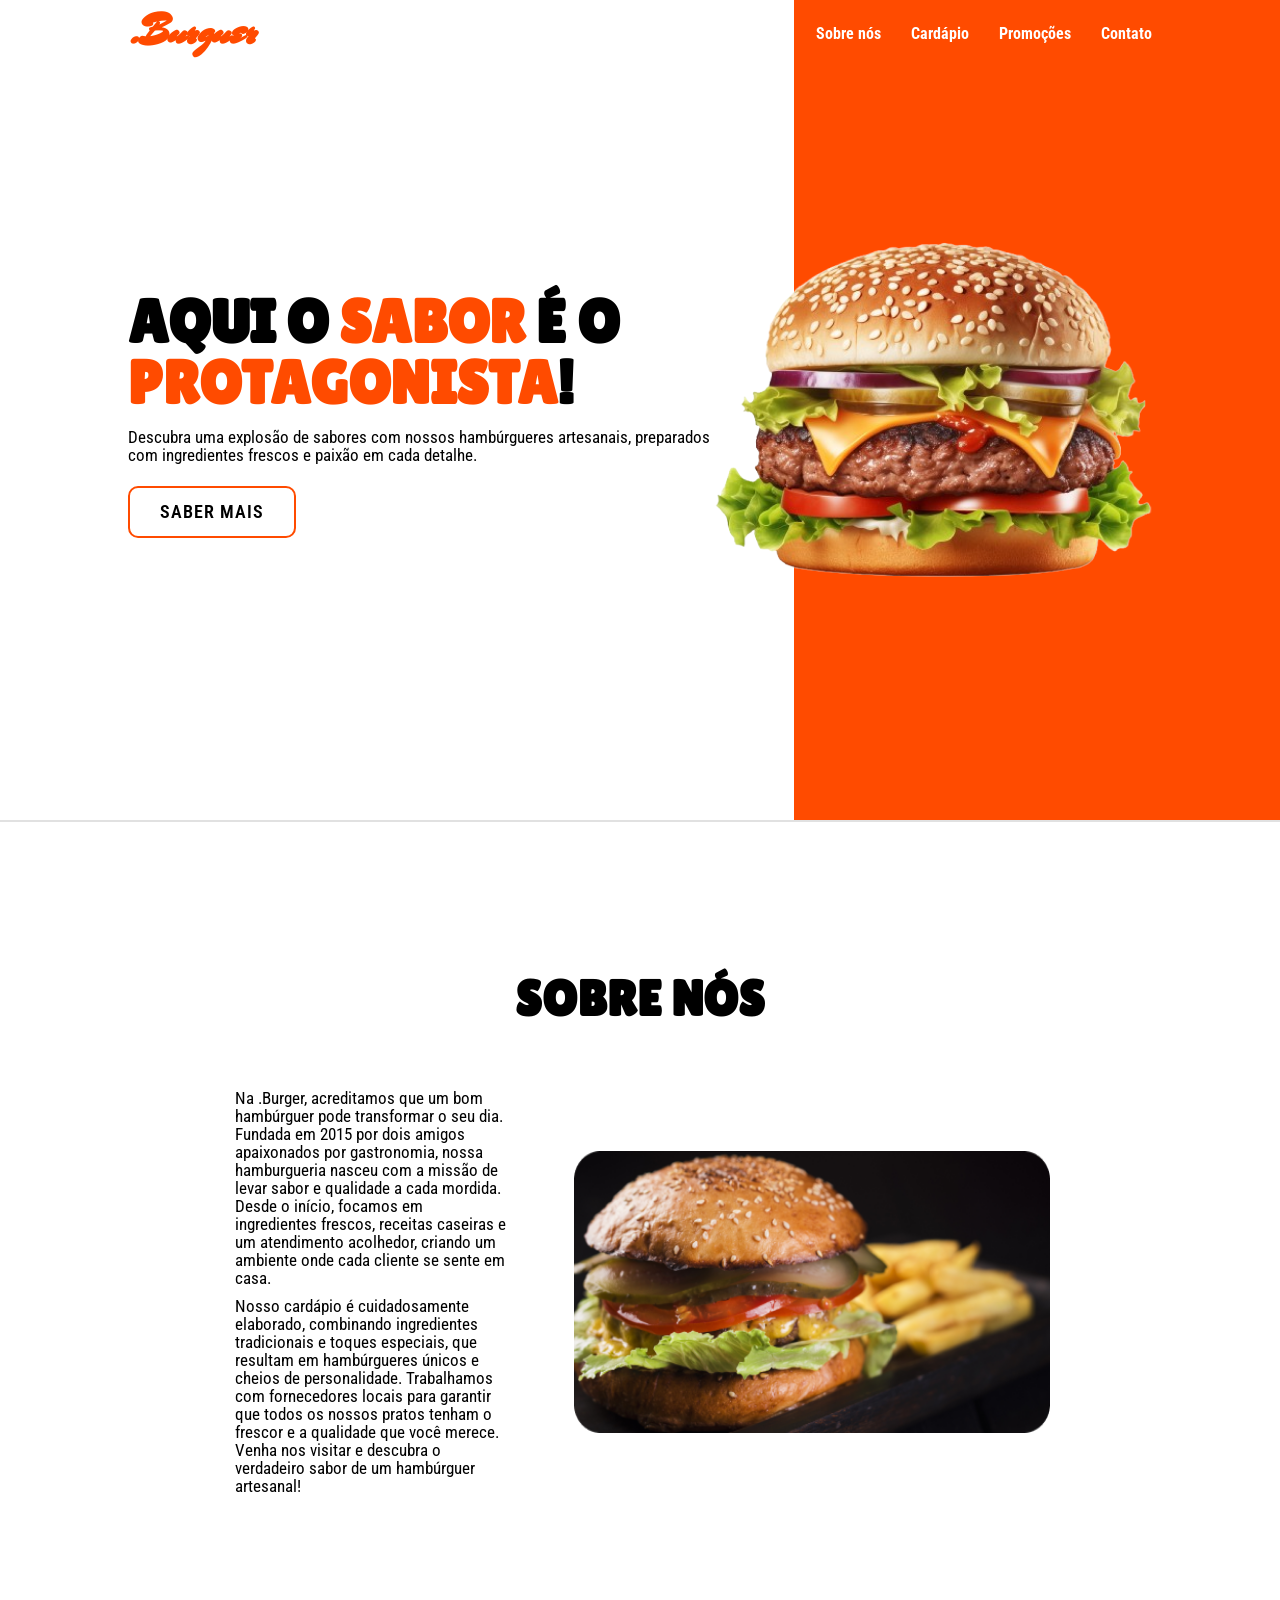
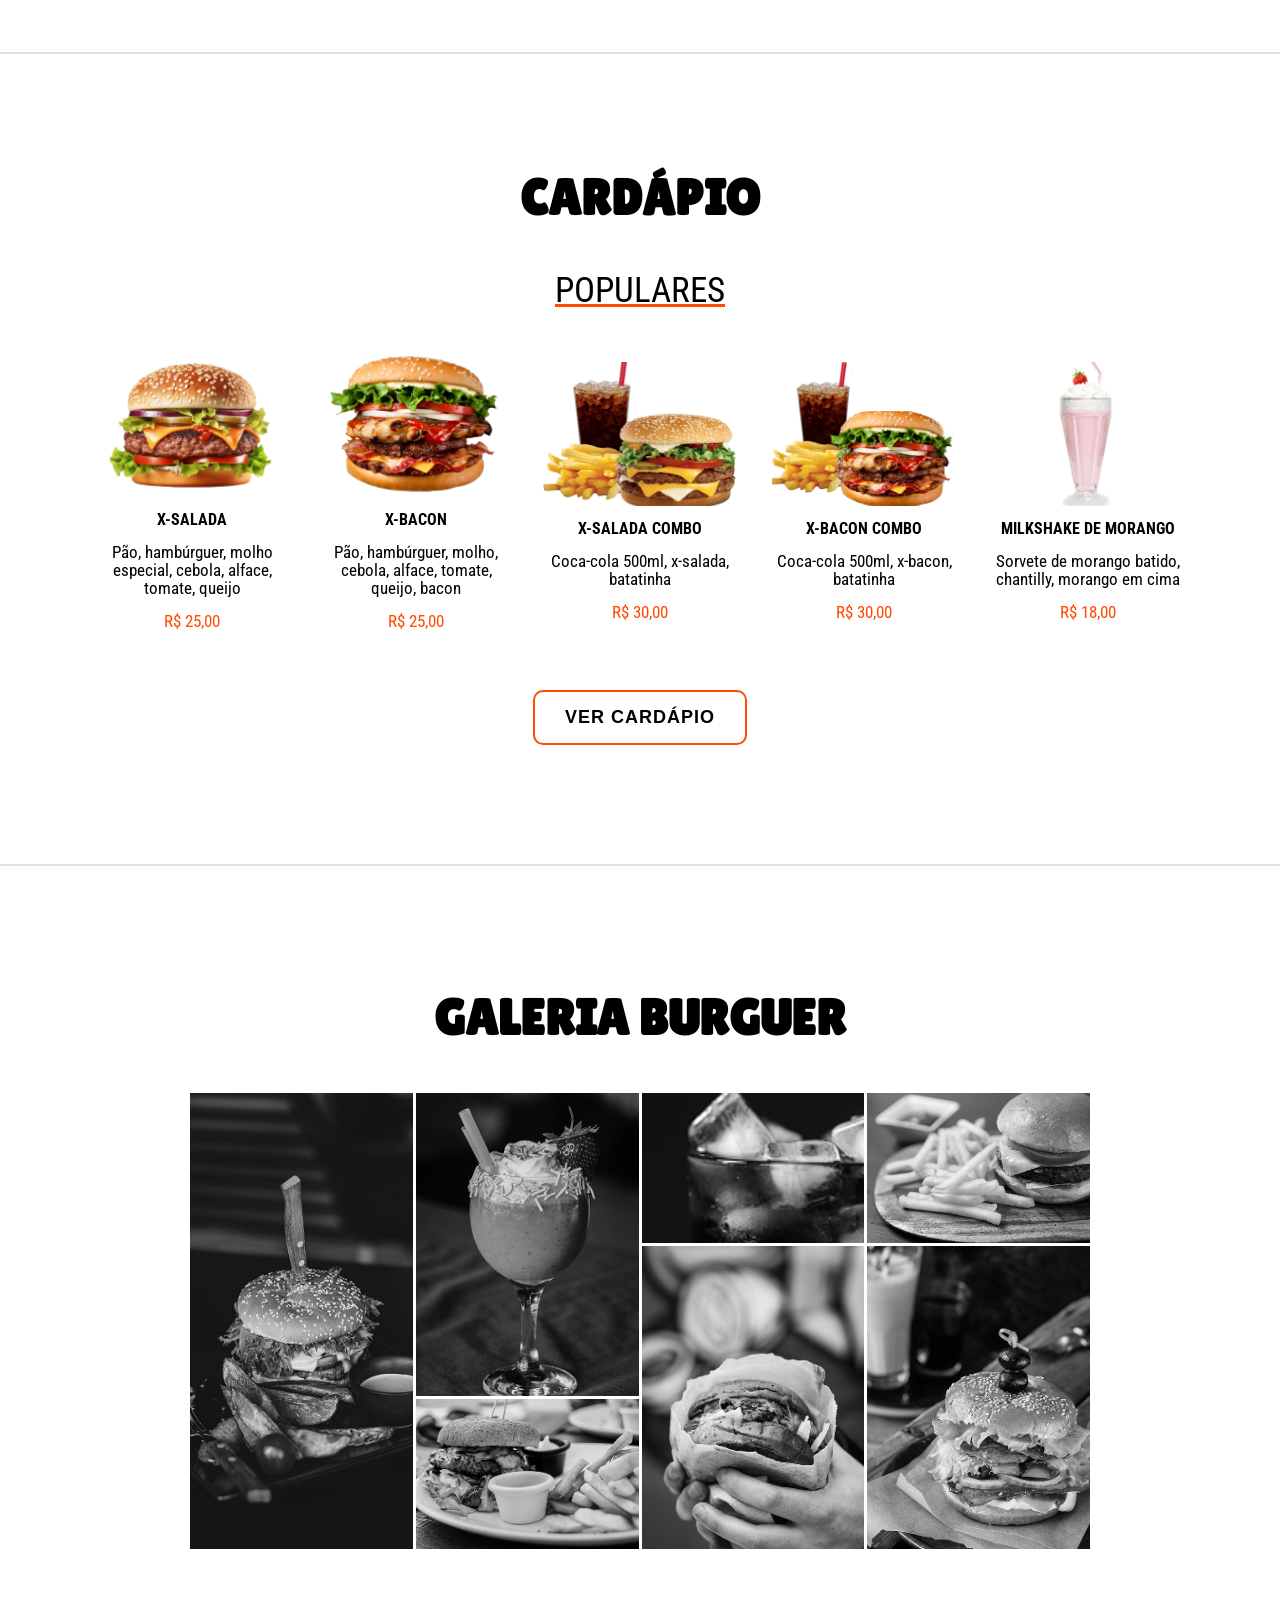
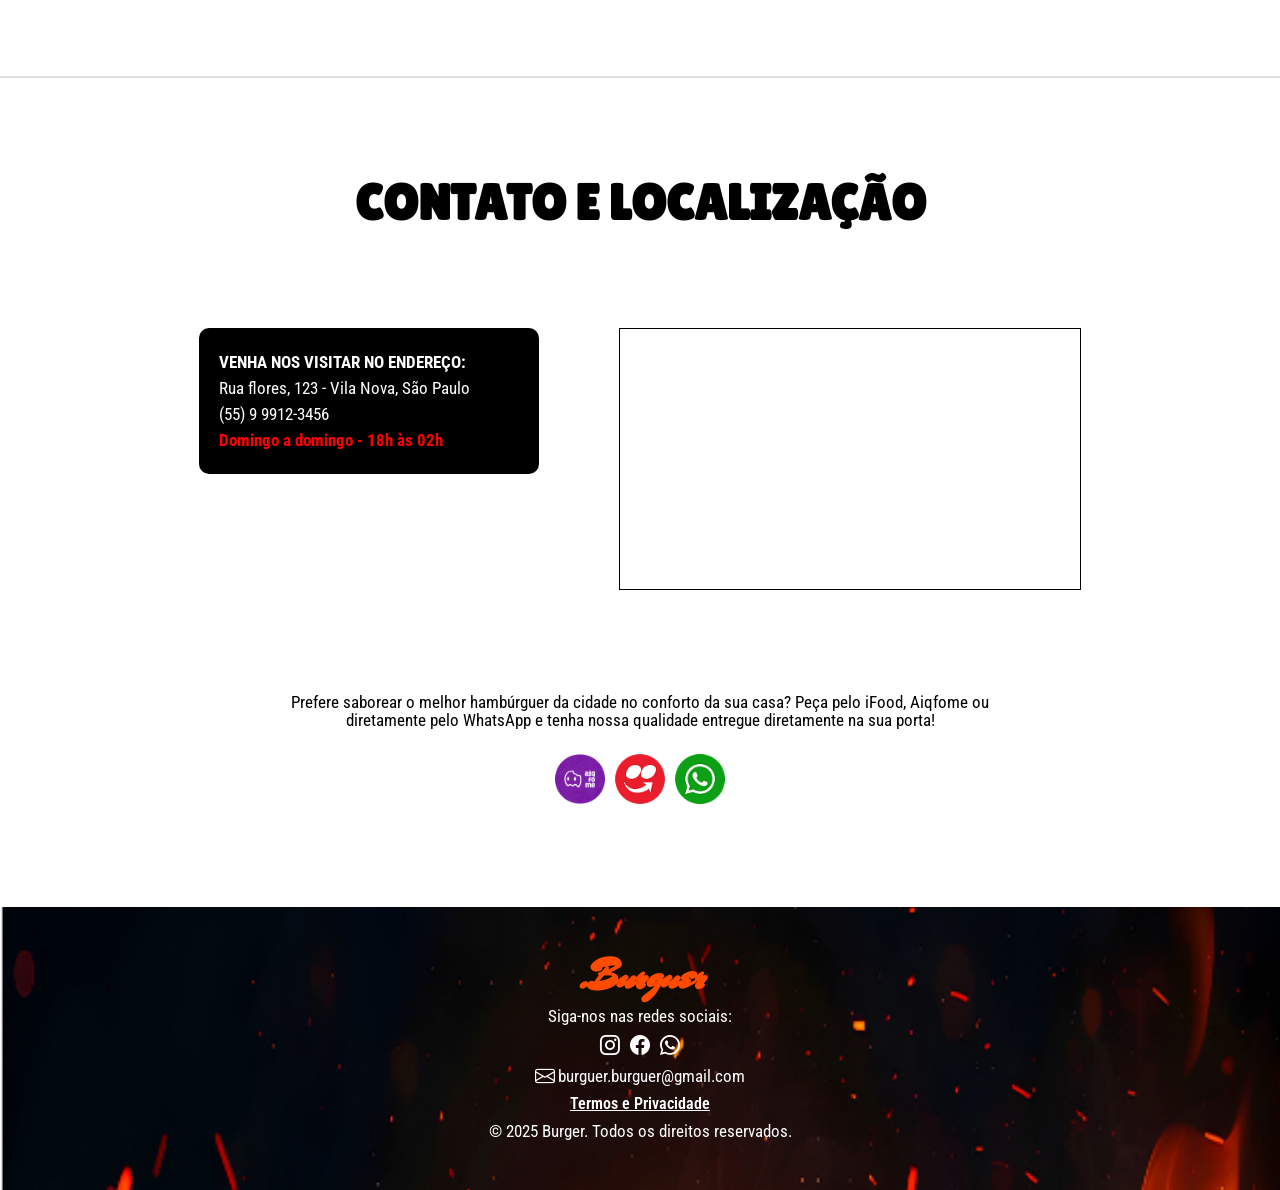
==== commit fcf2e1fd: "Adicionado link nas tags 'a'" ====
--- a/index.html
+++ b/index.html
@@ -30,10 +30,10 @@
           </div>
     
           <div class="nav-list">
-            <li><a href="#sobre" class="a">Sobre nós</a></li>
-            <li><a href="#projetos" class="a">Cardápio</a></li>
-            <li><a href="#projetos" class="a">Promoções</a></li>
-            <li><a href="#projetos" class="a">Contato</a></li>
+            <li><a href="#about" class="a">Sobre nós</a></li>
+            <li><a href="#cardapio" class="a">Cardápio</a></li>
+            <li><a href="#" class="a">Promoções</a></li>
+            <li><a href="#contato" class="a">Contato</a></li>
           </div>
     
           <div class="mobile-menu-icon">
@@ -43,10 +43,10 @@
           </div>
         </div>
         <div class="mobile-menu">
-          <li><a href="#sobre" class="a">Sobre nós</a></li>
-          <li><a href="#projetos" class="a">Cardápio</a></li>
-          <li><a href="#projetos" class="a">Promoções</a></li>
-          <li><a href="#projetos" class="a">Contato</a></li>
+          <li><a href="#about" class="a">Sobre nós</a></li>
+          <li><a href="#cardapio" class="a">Cardápio</a></li>
+          <li><a href="#promocoes" class="a">Promoções</a></li>
+          <li><a href="#contato" class="a">Contato</a></li>
         </div>
       </nav>
       <header>
@@ -56,7 +56,7 @@
             <h1>Aqui o <span class="red">sabor</span> é o <span class="red">protagonista</span>!</h1>
             <p>Descubra uma explosão de sabores com nossos hambúrgueres artesanais, preparados com ingredientes frescos e
               paixão em cada detalhe.</p>
-            <button class="btn-white">saber mais</button>
+            <a href="#about" class="botao">Saber Mais</a>
           </div>
           <img src="assets/resources/images/burguer-header.png" alt="burguer-header" class="img-burguer">
         </div>
@@ -79,7 +79,7 @@
           </div>
         </section>
         <hr>
-        <section>
+        <section id="cardapio">
           <div class="cardapio">
             <h2>Cardápio</h2>
             <div class="populares">
@@ -116,12 +116,12 @@
                   <p class="p-red">R$ 18,00</p>
                 </div>
               </div>
-              <button class="btn-red">Ver cardápio</button>
+              <button class="botao">Ver cardápio</button>
             </div>
           </div>
         </section>
         <hr>
-        <section>
+        <section id="galeria">
           <div class="galeria">
             <h2>Galeria Burguer</h2>
             <div class="galeria-grid">
@@ -137,7 +137,7 @@
           </div>
         </section>
         <hr>
-        <section>
+        <section id="contato">
           <div class="contatoLocal">
             <h2>Contato e Localização</h2>
             <div class="contato-Mapa">
--- a/assets/resources/css/style.css
+++ b/assets/resources/css/style.css
@@ -58,7 +58,7 @@
 
 /*Botões------------------------------------------------------*/
 
-button {
+.botao {
   position: relative;
   display: inline-block;
   margin-top: 15px;
@@ -74,14 +74,16 @@
   border-radius: 10px;
   box-shadow: inset 0 0 0 0 var(--cor-1);
   text-transform: uppercase;
-}
-
-button:hover {
+  color: var(--cor-2);
+  font-weight: 600;
+}
+
+.botao:hover {
   color: white;
   box-shadow: inset 0 -100px 0 0 var(--cor-1);
 }
 
-button:active {
+.botao:active {
   transform: scale(0.9);
 }
 
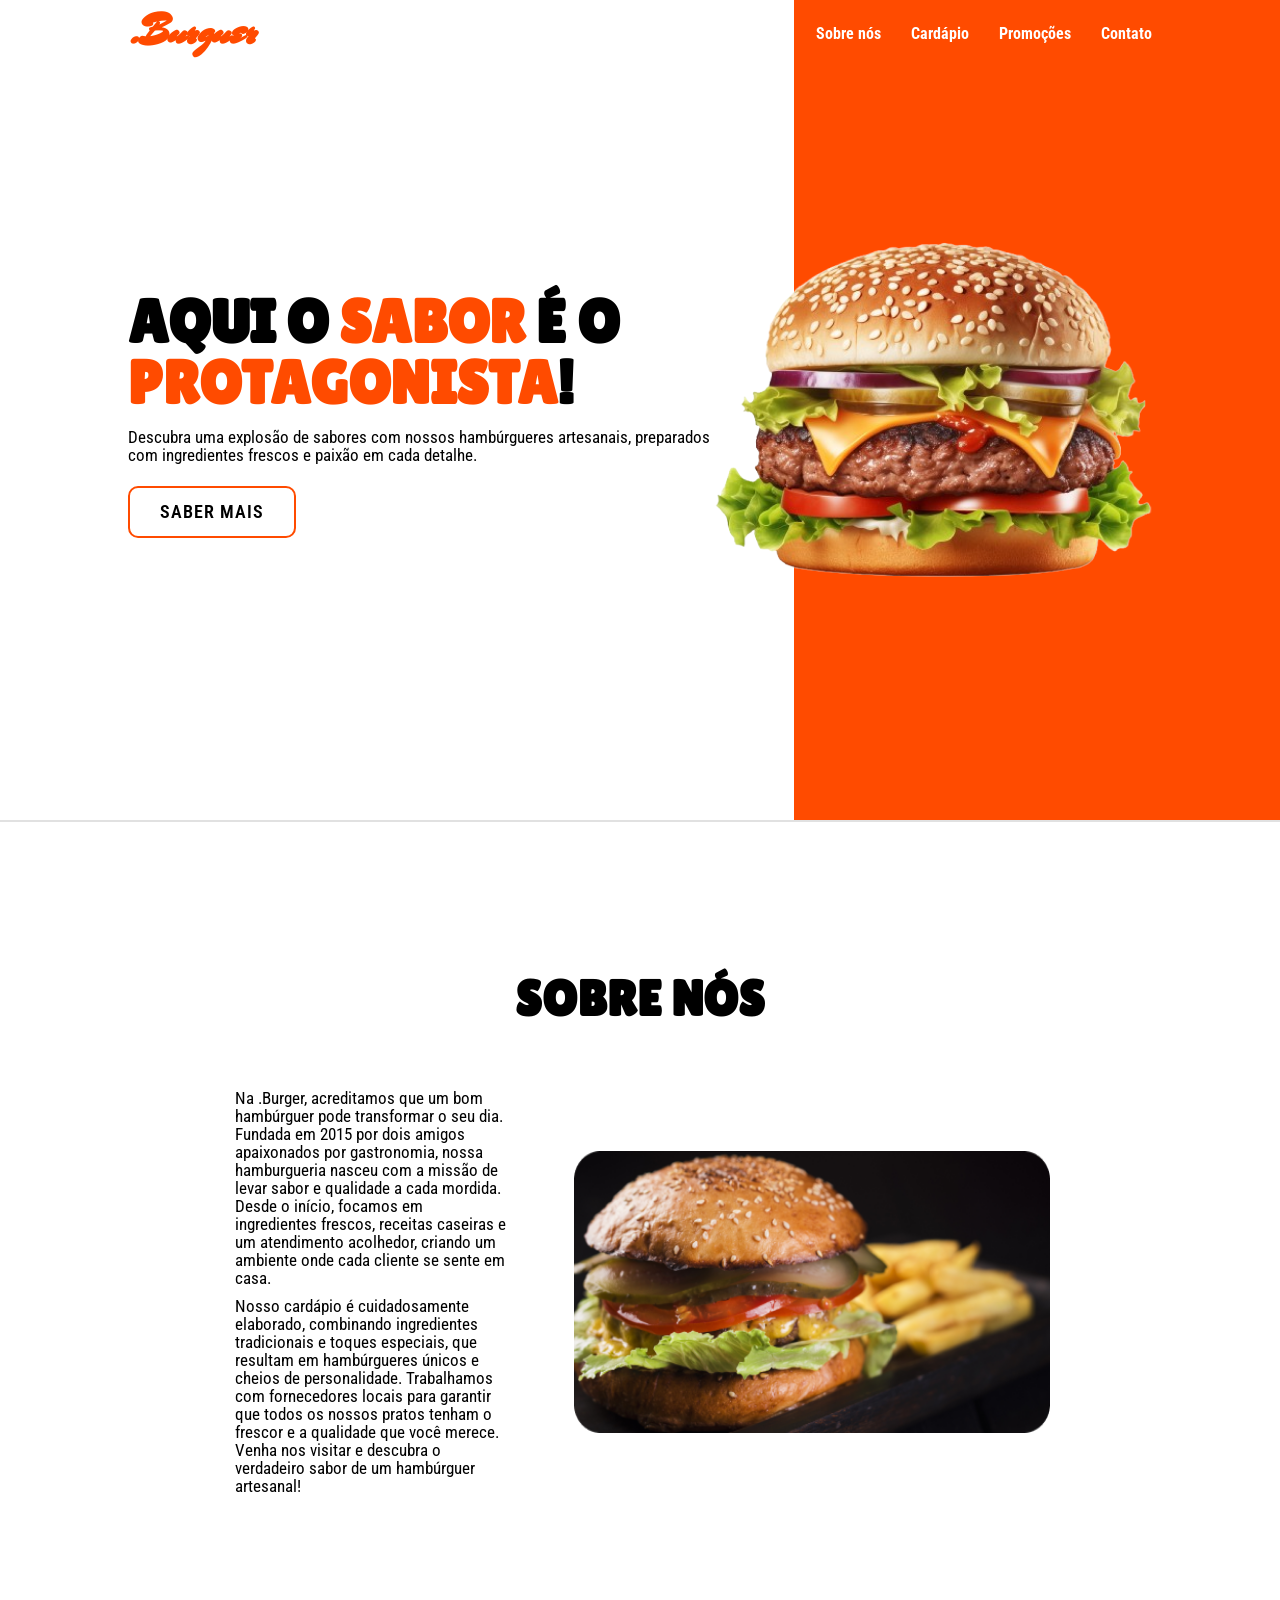
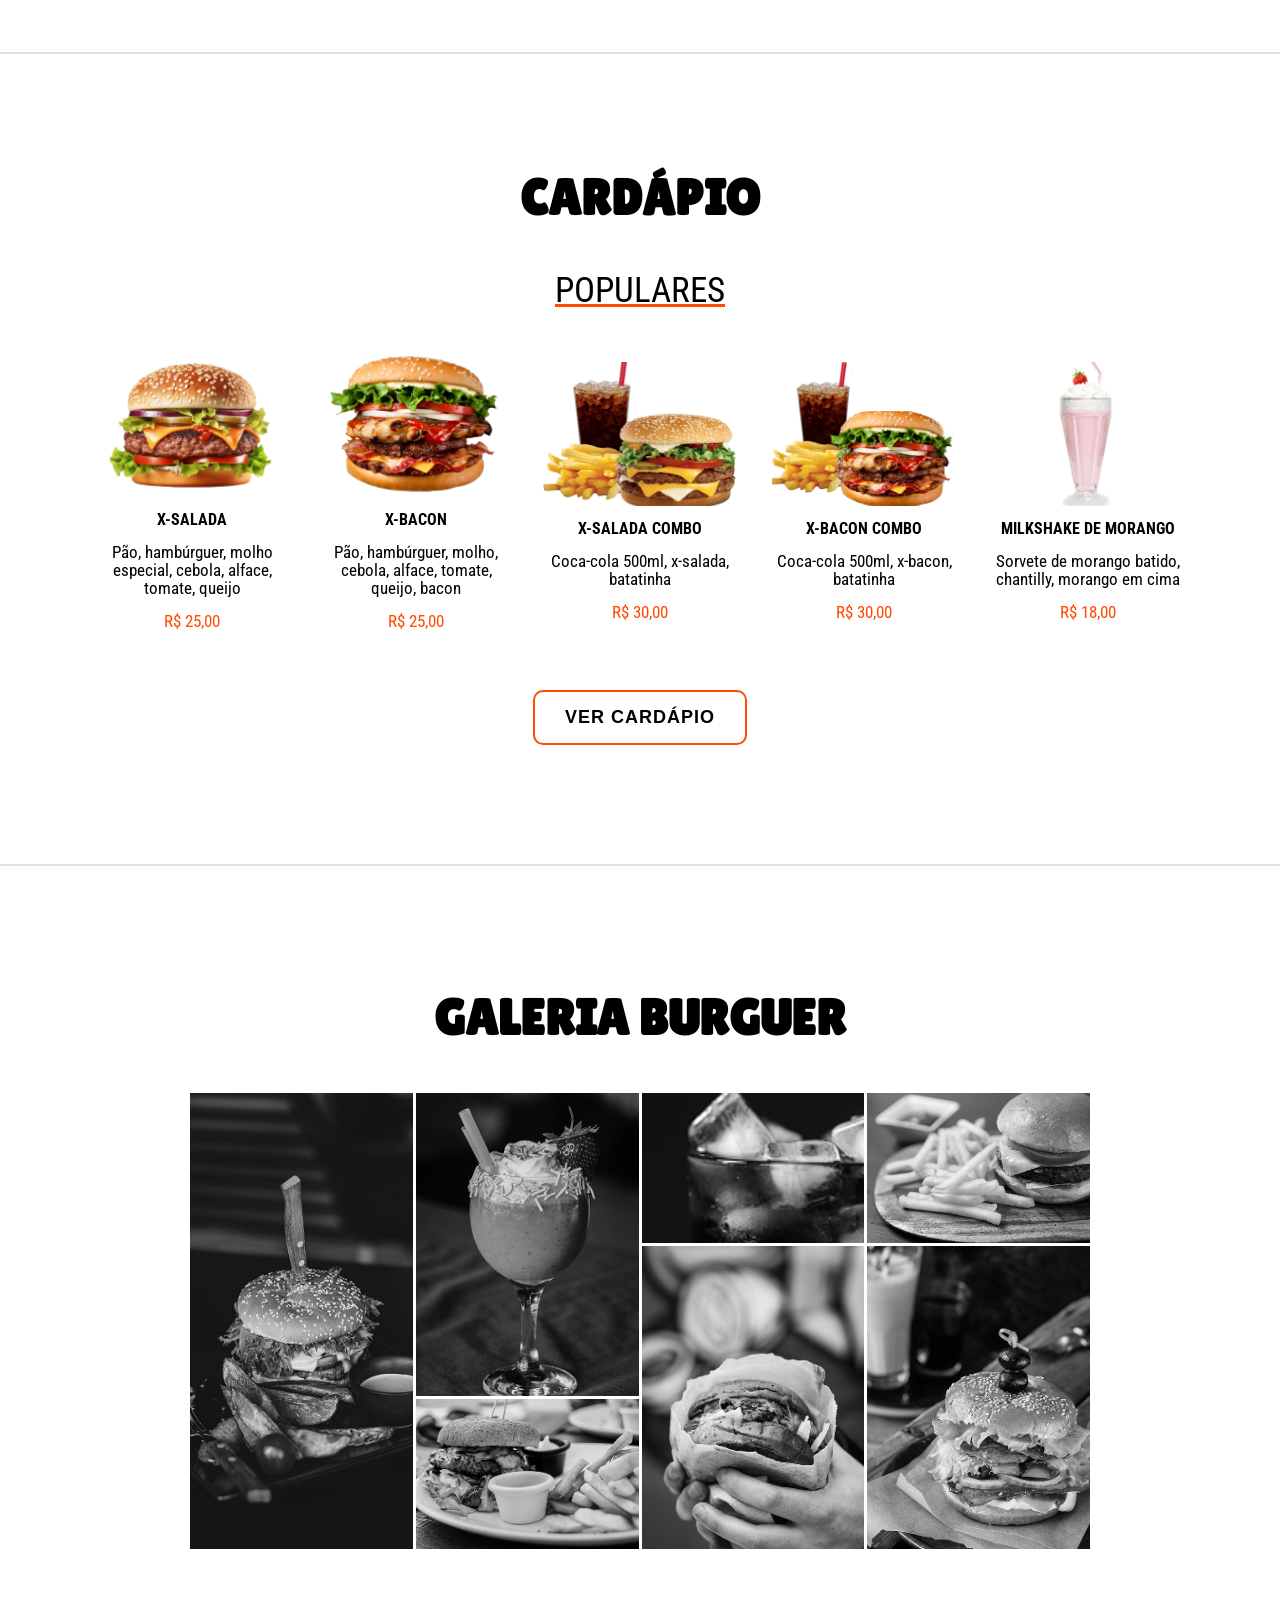
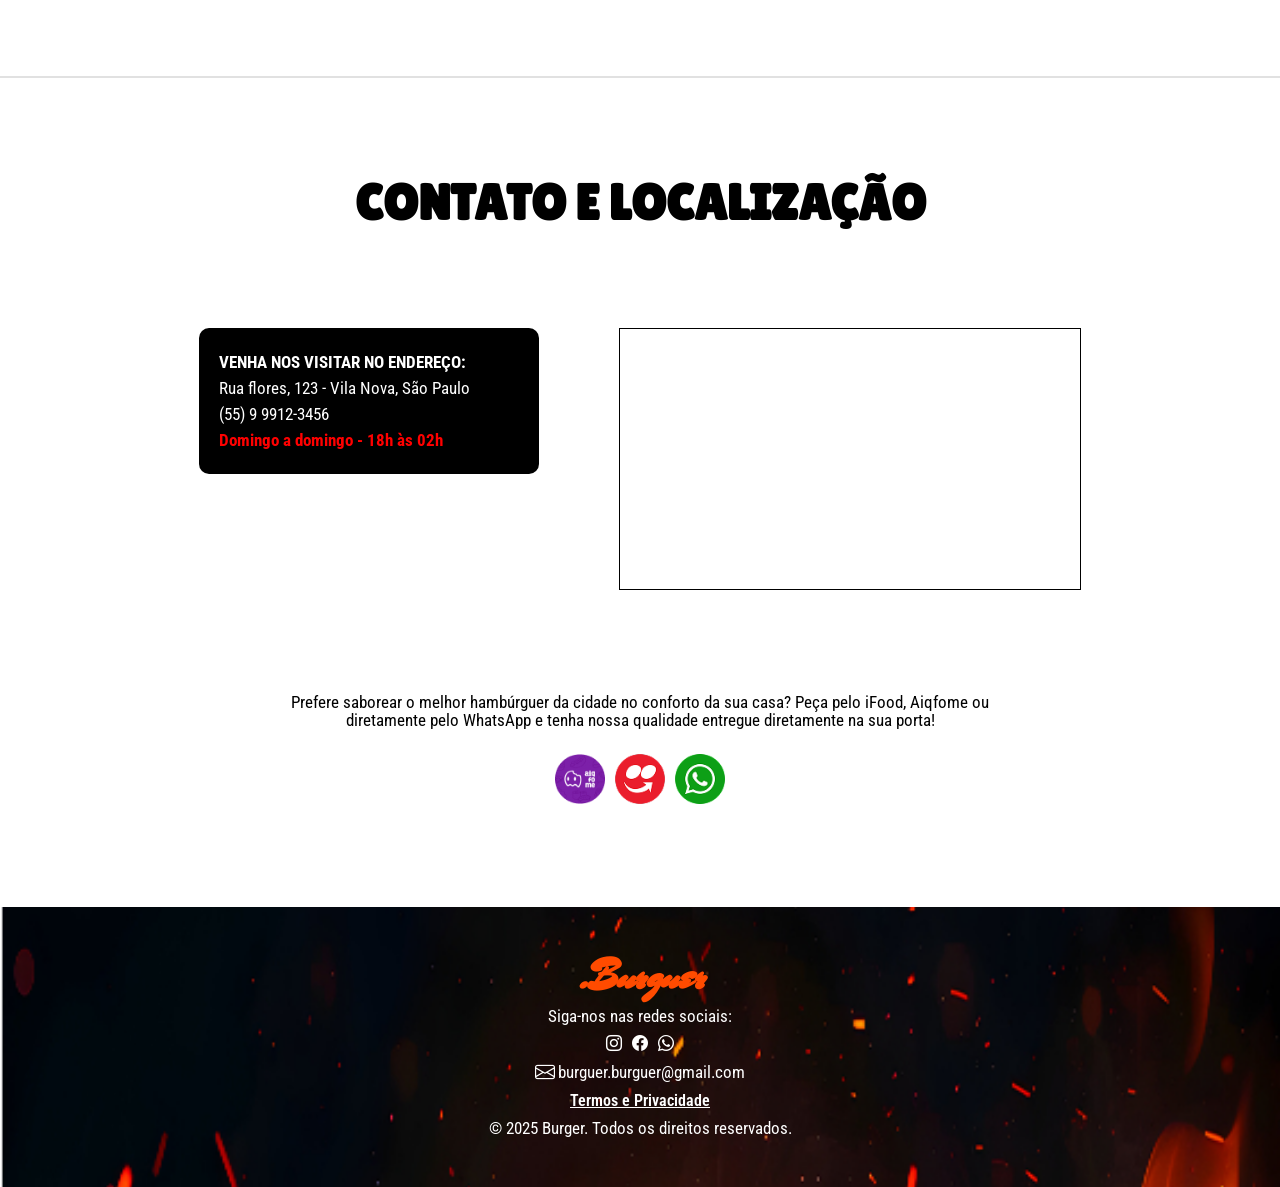
==== commit 3a86bb58: "Adicionado link nas tags 'a'" ====
--- a/index.html
+++ b/index.html
@@ -155,9 +155,11 @@
             <div class="acao">
               <p>Prefere saborear o melhor hambúrguer da cidade no conforto da sua casa? Peça pelo iFood, Aiqfome ou diretamente pelo WhatsApp e tenha nossa qualidade entregue diretamente na sua porta!</p>
               <div class="social">
-                <a href=""><img src="assets/resources/images/aiqfome.png" class="img-social" alt="logo aiquefome"></a>
-                <a href=""><img src="assets/resources/images/ifood.png" class="img-social" alt=""></a>
-                <a href=""><img src="assets/resources/images/whatsapp.png" class="img-social" alt=""></a>
+                <a href="https://aiqfome.com/"><img src="assets/resources/images/aiqfome.png" class="img-social" alt="logo aiquefome"></a>
+
+                <a href="https://www.ifood.com.br/entrar"><img src="assets/resources/images/ifood.png" class="img-social" alt=""></a>
+                
+                <a href="https://web.whatsapp.com/"><img src="assets/resources/images/whatsapp.png" class="img-social" alt=""></a>
               </div>
             </div>
 
@@ -170,9 +172,9 @@
           <a href="index.html" class="logo">.Burguer</a>
           <p>Siga-nos nas redes sociais:</p>
           <div class="social">
-            <i class="bi bi-instagram"></i>
-            <i class="bi bi-facebook"></i>
-            <i class="bi bi-whatsapp"></i>
+            <a href="https://www.instagram.com/accounts/login/"><i class="bi bi-instagram"></i></a>
+            <a href="https://pt-br.facebook.com/"><i class="bi bi-facebook"></i></a>
+            <a href="https://web.whatsapp.com/"><i class="bi bi-whatsapp"></i></a>
           </div>
           <div class="email">
             <i class="bi bi-envelope"></i>
--- a/assets/resources/css/style.css
+++ b/assets/resources/css/style.css
@@ -18,6 +18,11 @@
     font-size: clamp(0.875rem, 0.8315rem + 0.2174vw, 1rem);
     font-weight: bold;
     text-decoration: none;
+    color: white;
+}
+
+.botao:visited {
+  color: white; 
 }
 
 .logo{
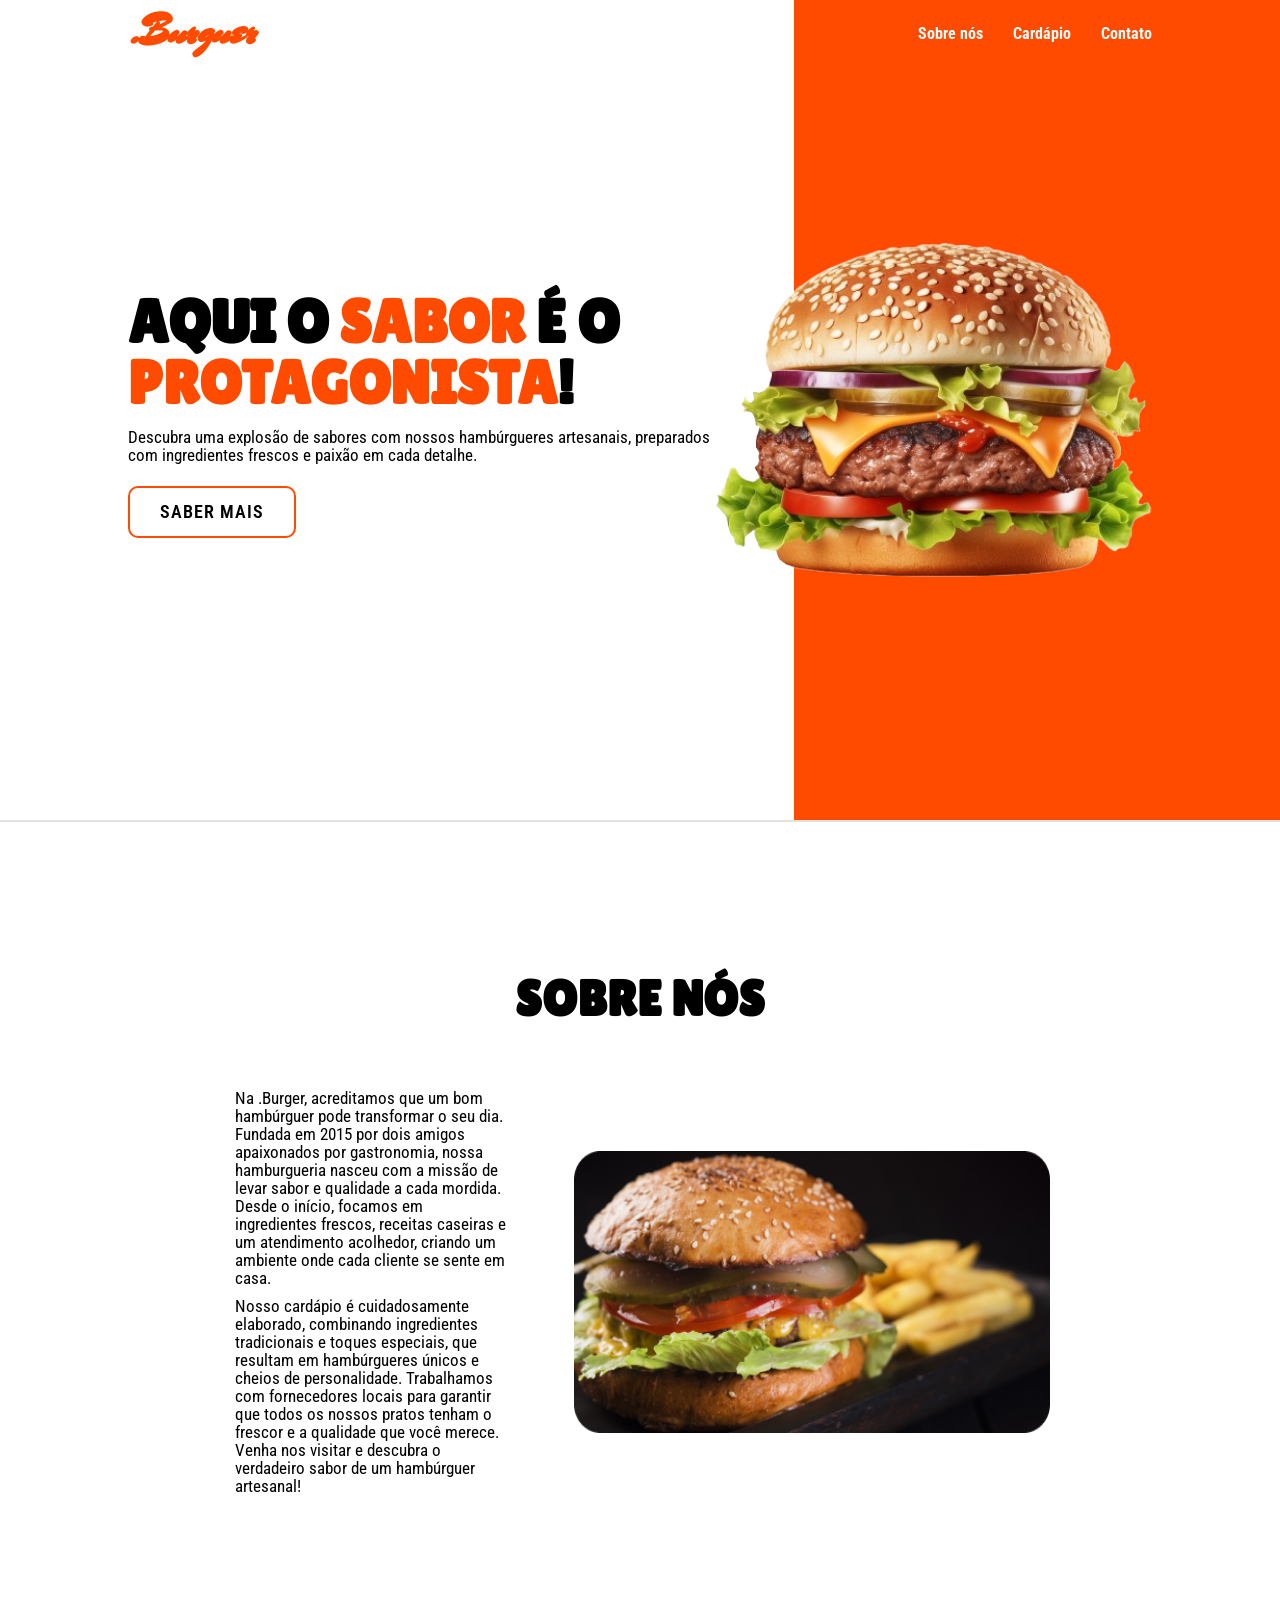
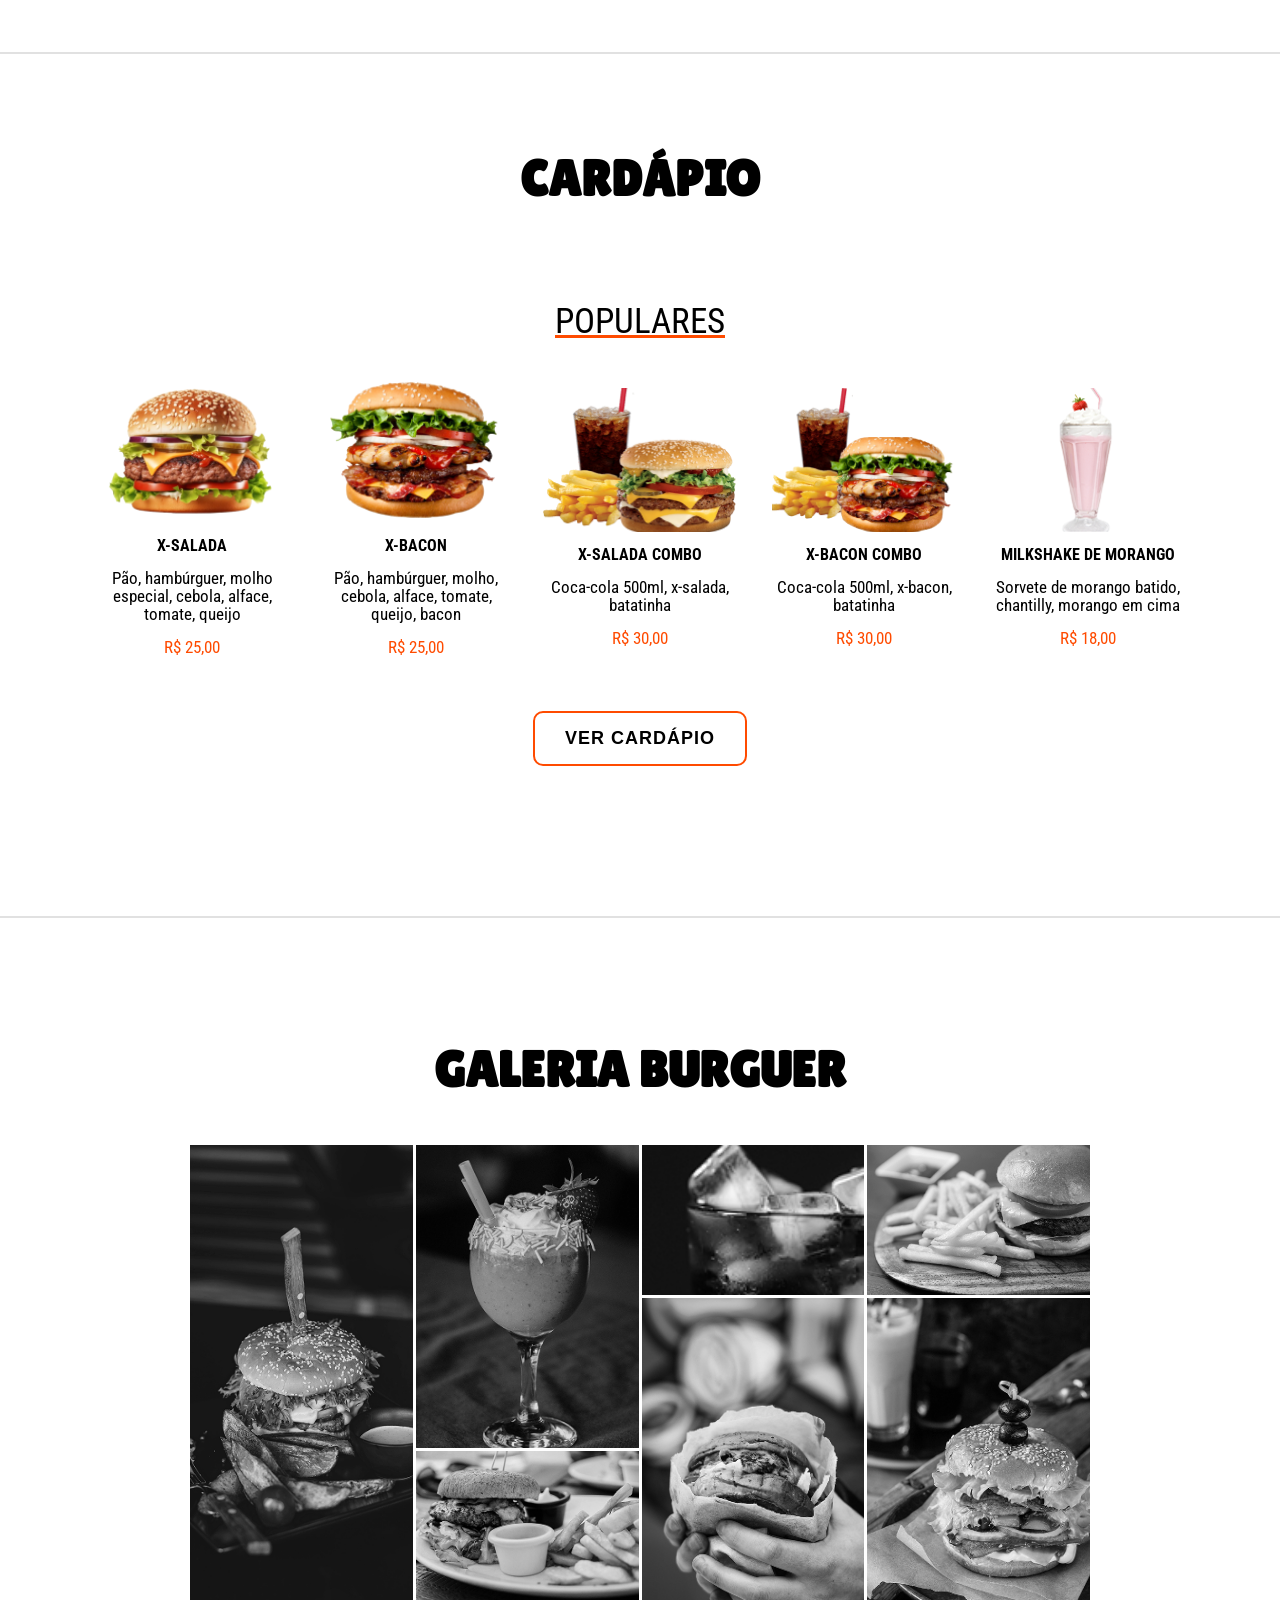
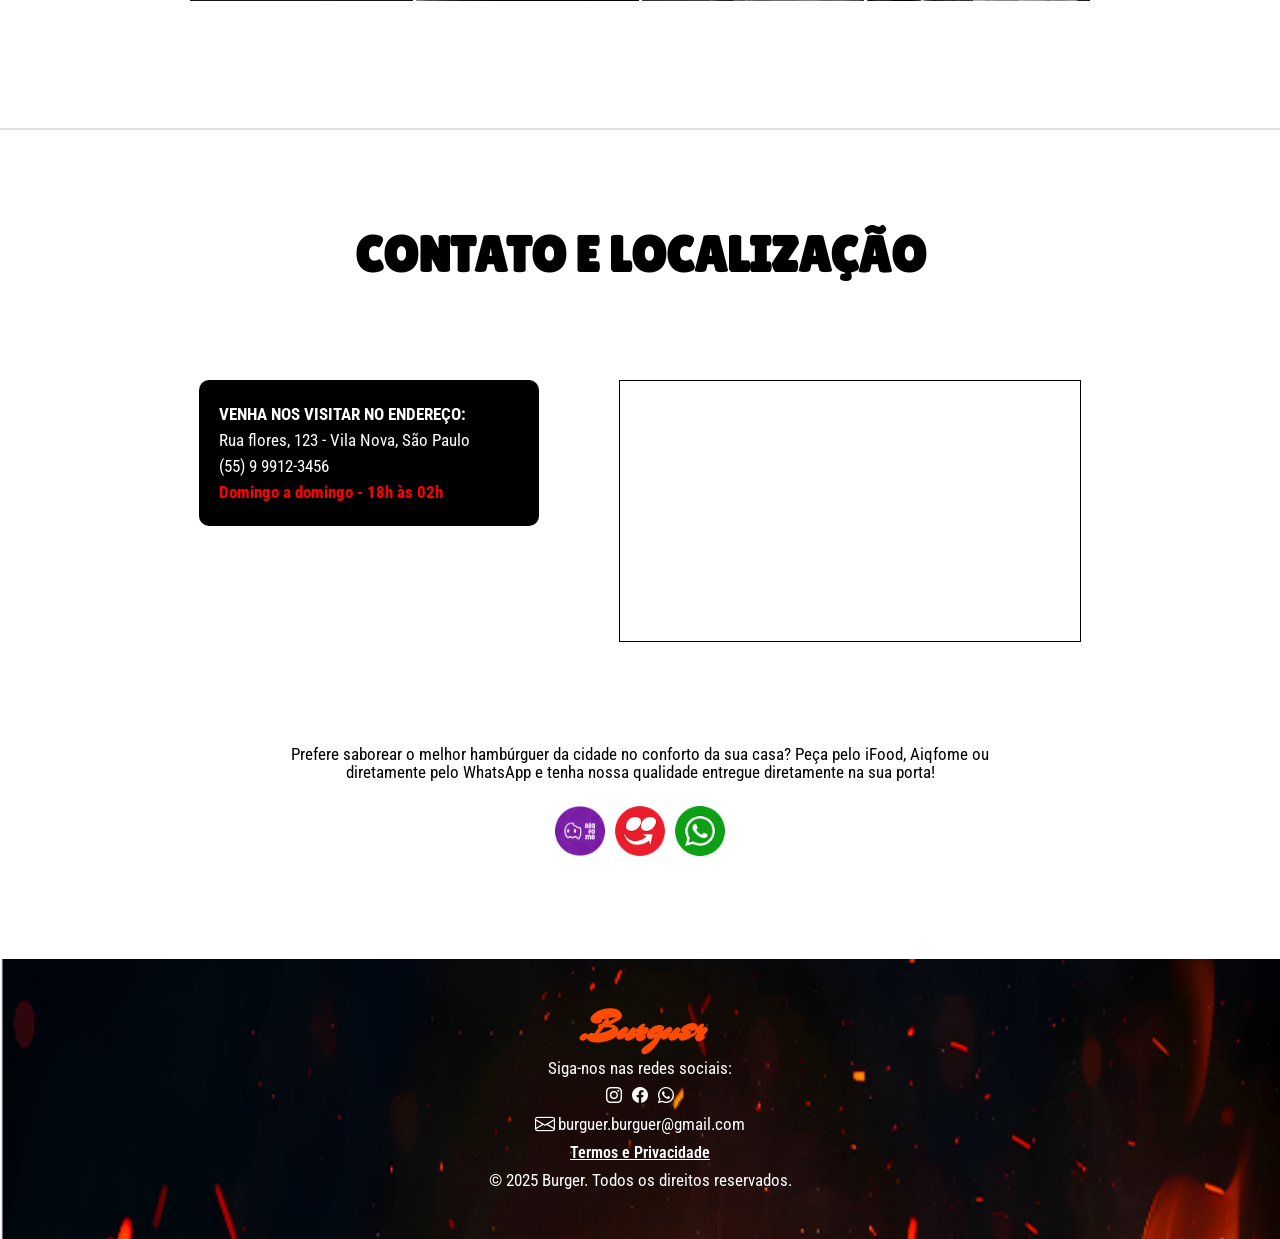
==== commit b597522d: "Finalização" ====
--- a/index.html
+++ b/index.html
@@ -32,7 +32,6 @@
           <div class="nav-list">
             <li><a href="#about" class="a">Sobre nós</a></li>
             <li><a href="#cardapio" class="a">Cardápio</a></li>
-            <li><a href="#" class="a">Promoções</a></li>
             <li><a href="#contato" class="a">Contato</a></li>
           </div>
     
@@ -45,7 +44,6 @@
         <div class="mobile-menu">
           <li><a href="#about" class="a">Sobre nós</a></li>
           <li><a href="#cardapio" class="a">Cardápio</a></li>
-          <li><a href="#promocoes" class="a">Promoções</a></li>
           <li><a href="#contato" class="a">Contato</a></li>
         </div>
       </nav>
@@ -82,7 +80,7 @@
         <section id="cardapio">
           <div class="cardapio">
             <h2>Cardápio</h2>
-            <div class="populares">
+            <div class="opcoes">
               <h3>Populares</h3>
               <div class="itens">
                 <div class="item">
@@ -116,11 +114,12 @@
                   <p class="p-red">R$ 18,00</p>
                 </div>
               </div>
-              <button class="botao">Ver cardápio</button>
+              <button class="botao" id="cardapio-button">Ver cardápio</button>
             </div>
           </div>
         </section>
         <hr>
+
         <section id="galeria">
           <div class="galeria">
             <h2>Galeria Burguer</h2>
@@ -158,7 +157,7 @@
                 <a href="https://aiqfome.com/"><img src="assets/resources/images/aiqfome.png" class="img-social" alt="logo aiquefome"></a>
 
                 <a href="https://www.ifood.com.br/entrar"><img src="assets/resources/images/ifood.png" class="img-social" alt=""></a>
-                
+
                 <a href="https://web.whatsapp.com/"><img src="assets/resources/images/whatsapp.png" class="img-social" alt=""></a>
               </div>
             </div>
@@ -180,7 +179,7 @@
             <i class="bi bi-envelope"></i>
             <p>burguer.burguer@gmail.com</p>
           </div>
-          <a href="" class="termos">Termos e Privacidade</a>
+          <a href="pages/termos.html" class="termos">Termos e Privacidade</a>
           <p>&copy; 2025 Burger. Todos os direitos reservados.</p>
         </div>
       </footer>
--- a/assets/resources/css/style.css
+++ b/assets/resources/css/style.css
@@ -1,6 +1,11 @@
 html{
     font-family: "Roboto Condensed", sans-serif;
 }
+
+body {
+  overflow-x: hidden;
+}
+
 /*Cores-------------------------------------------------------*/
 
 :root {
@@ -21,9 +26,6 @@
     color: white;
 }
 
-.botao:visited {
-  color: white; 
-}
 
 .logo{
     font-size: clamp(1.875rem, 1.6576rem + 1.087vw, 2.5rem);
@@ -41,6 +43,10 @@
     font-family: "Lilita One", sans-serif;
     font-weight: bold;
     text-transform: uppercase;
+}
+
+h1{
+  font-size: 90px;
 }
 
 h2{
@@ -231,15 +237,13 @@
     display: flex;
     align-items: center;
     justify-content: center;
-    height: calc(100vh - 7vh);
     width: 100%;
-    height: 820px;
   }
 
   .header{
     max-width: 1200px;
     width: 80%;
-    height: 100vh;
+    height: 820px;
     display: flex;
     align-items: center;
     justify-content: center;
@@ -370,11 +374,12 @@
   padding: 100px 0;
 }
 
-.populares{
-  display: flex;
-  flex-direction: column;
-  align-items: center;
-  gap: 30px;
+.opcoes{
+  display: flex;
+  flex-direction: column;
+  align-items: center;
+  gap: 40px;
+  margin: 50px;
 }
 
 .itens{
@@ -427,6 +432,7 @@
     height: 144px;
   }
 }
+
 
 /*Galeria mobile-----------------------------------------*/
 .galeria{
@@ -614,3 +620,29 @@
   }
 }
 
+
+
+/*Cardápio style-----------------------------------------------------------*/
+
+.header-cardapio{
+  background-image: url("../images/cardapio/background-mobile.png");
+  height: 200px;
+  background-size: cover;
+  background-position: center;
+  background-repeat: no-repeat;
+}
+
+.header-cardapio > h1{
+  color: var(--cor-3);
+  font-size: clamp(3.4375rem, 3rem + 2.1875vw, 5.625rem); 
+}
+
+
+@media screen and (min-width:600px){
+  .header-cardapio{
+      background-image: url('../images/cardapio/background.png');
+      width: 100vw;
+      height: 307px;
+  }
+}
+
